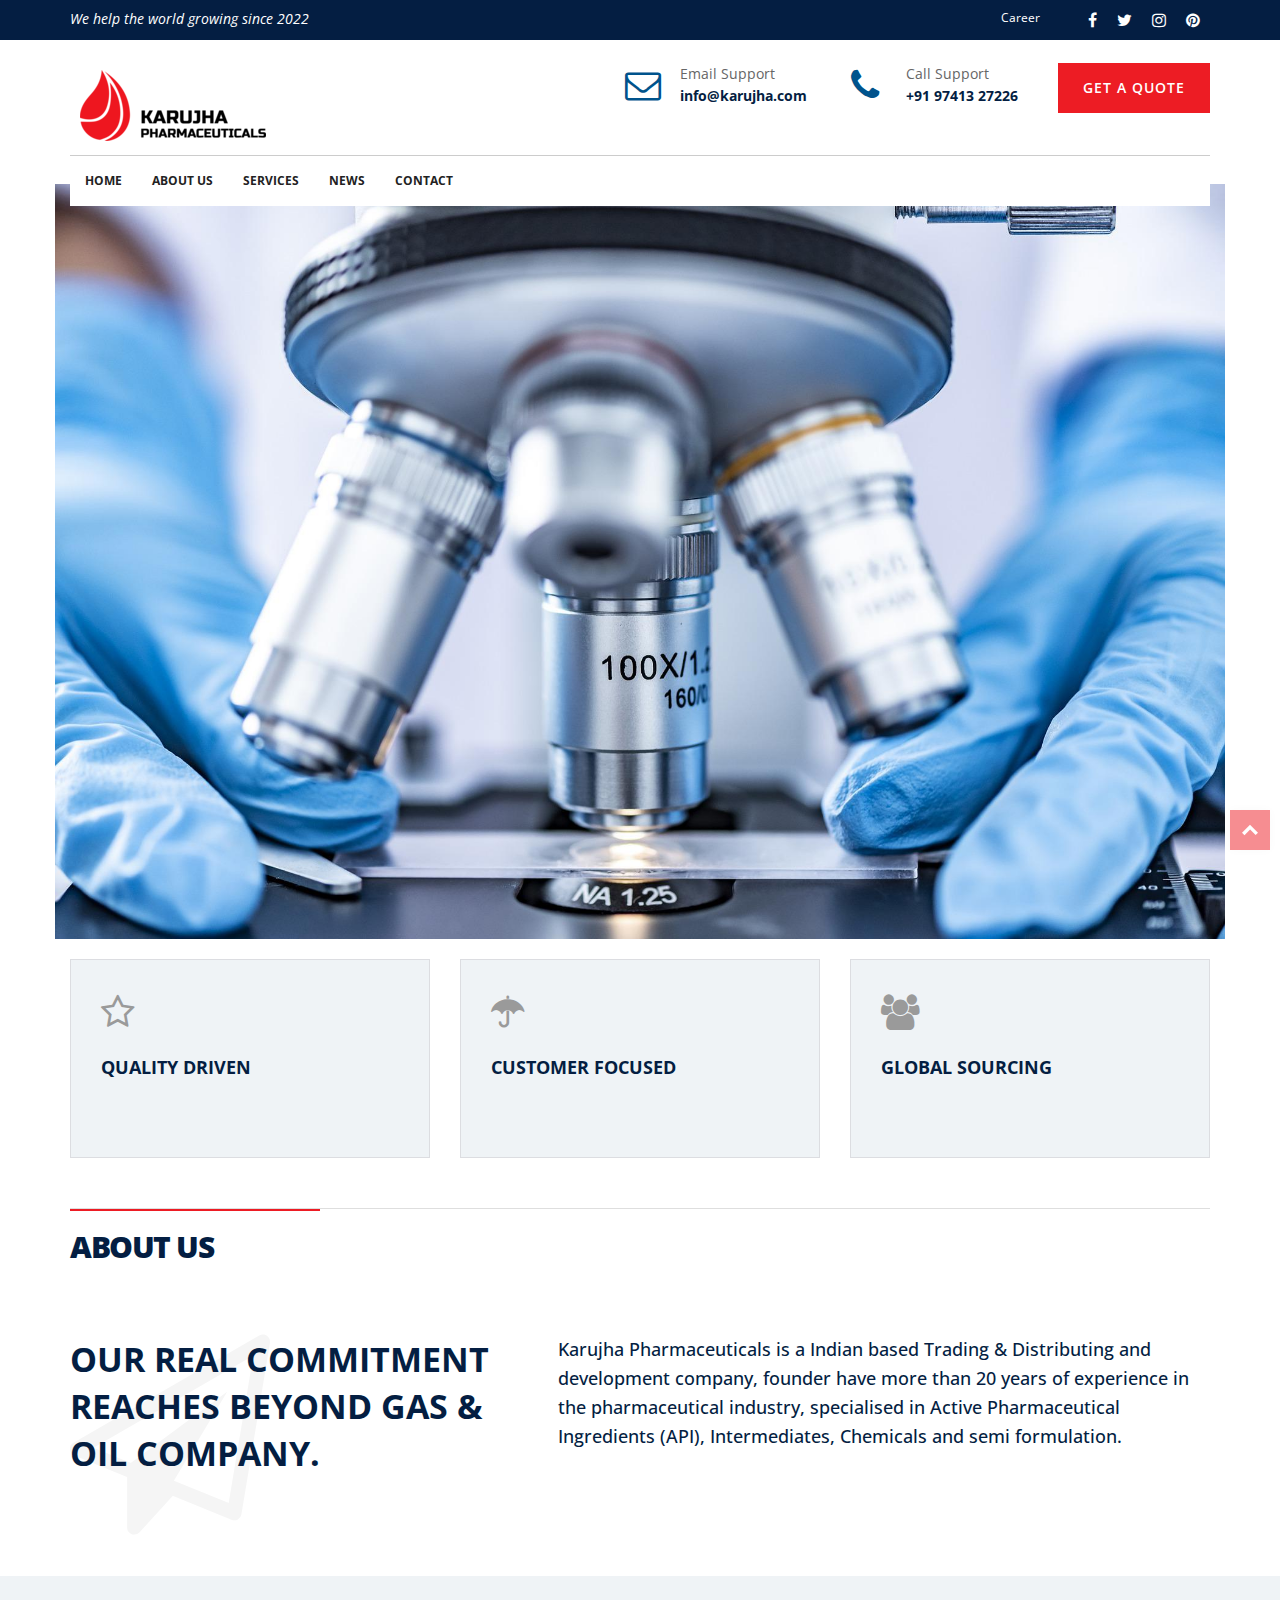
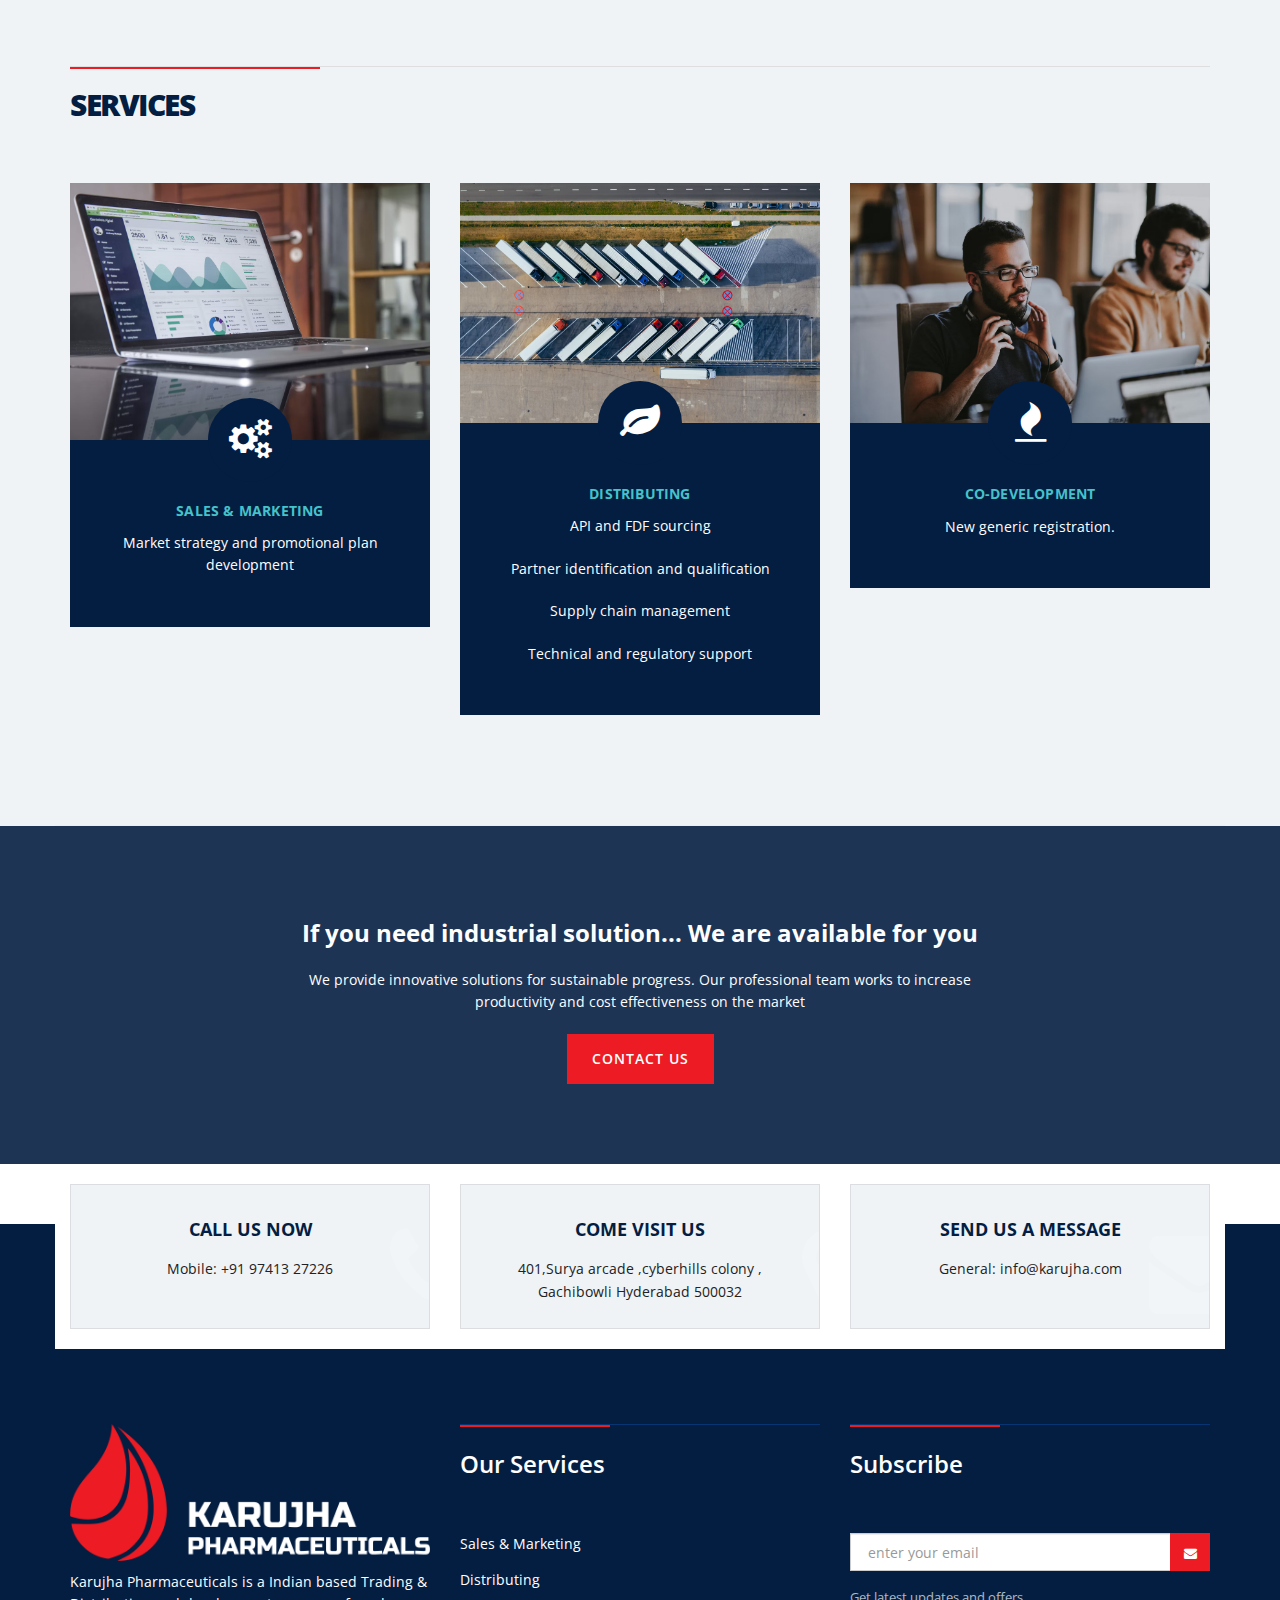
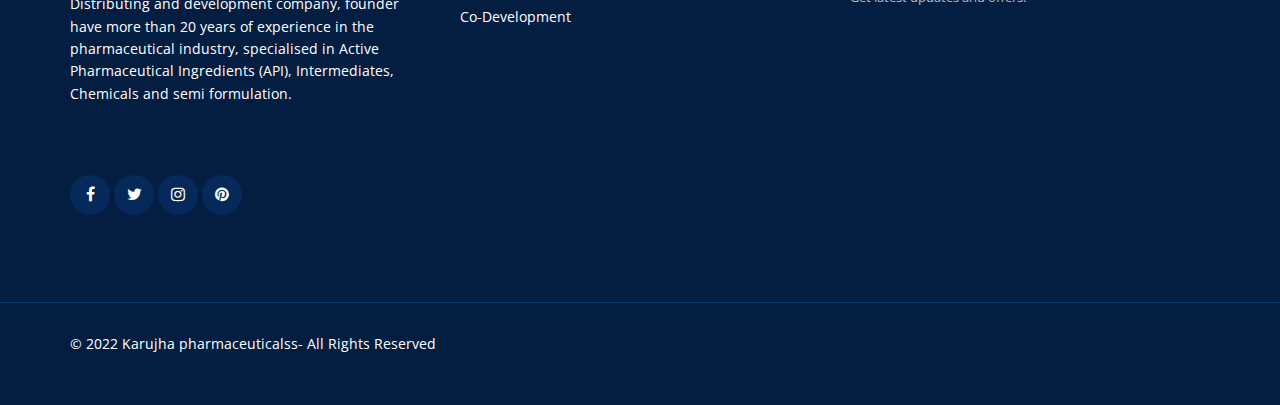
==== index.html @ 9b84ced4 "Update index.html" ====
<!DOCTYPE html>
<html lang="zxx">
  <head>
    <!-- Basic Page Needs
    ================================================== -->
    <meta charset="utf-8">
    <!--[if IE]><meta http-equiv="x-ua-compatible" content="IE=9" /><![endif]-->
    <meta name="viewport" content="width=device-width, initial-scale=1">
    <title>Karujha pharmaceuticals</title>
    <meta name="description" content="Karujha pharmaceuticals. ">
    <meta name="keywords" content="">
    <meta name="author" content=""> 
	
	<!-- ==============================================
	Favicons
	=============================================== -->
	<link rel="shortcut icon" href="images/favicon.ico">
	<link rel="apple-touch-icon" href="images/apple-touch-icon.png">
	<link rel="apple-touch-icon" sizes="72x72" href="images/apple-touch-icon-72x72.png">
	<link rel="apple-touch-icon" sizes="114x114" href="images/apple-touch-icon-114x114.png">
	
	<!-- ==============================================
	CSS VENDOR
	=============================================== -->
	<link rel="stylesheet" type="text/css" href="css/vendor/bootstrap.min.css" />
	<link rel="stylesheet" type="text/css" href="css/vendor/font-awesome.min.css">
	<link rel="stylesheet" type="text/css" href="css/vendor/owl.carousel.min.css">
	<link rel="stylesheet" type="text/css" href="css/vendor/owl.theme.default.min.css">
	<link rel="stylesheet" type="text/css" href="css/vendor/magnific-popup.css">
	
	<!-- ==============================================
	Custom Stylesheet
	=============================================== -->
	<link rel="stylesheet" type="text/css" href="css/style.css" />
	
    <script type="text/javascript" src="js/vendor/modernizr.min.js"></script>



</head>

<body>

	<!-- Load page -->
	<div class="animationload">
		<div class="loader"></div>
	</div>
	
	<!-- BACK TO TOP SECTION -->
	<a href="#0" class="cd-top cd-is-visible cd-fade-out">Top</a>
	
    <div class="header">
    	<!-- TOPBAR -->
		<div class="topbar">
			<div class="container">
				<div class="row">
					<div class="col-sm-5 col-md-6">
						<div class="topbar-left">
							<div class="welcome-text">
							We help the world growing since 2022
							</div>
						</div>
					</div>
					<div class="col-sm-7 col-md-6">
						<div class="topbar-right">
							<ul class="topbar-menu">
								<li><a href="career.html" title="Career">Career</a></li>						
							</ul>
							<ul class="topbar-sosmed">
							<li>
								<a href="#"><i class="fa fa-facebook"></i></a>
							</li>
							<li>
								<a href="#"><i class="fa fa-twitter"></i></a>
							</li>
							<li>
								<a href="#"><i class="fa fa-instagram"></i></a>
							</li>
							<li>
								<a href="#"><i class="fa fa-pinterest"></i></a>
							</li>
							</ul>
						</div>
					</div>
				</div>
			</div>
		</div>

		<!-- TOPBAR LOGO SECTION -->
		<div class="topbar-logo">
			<div class="container">
				

				<div class="contact-info">
					<!-- INFO 1 -->
					<div class="box-icon-1">
						<div class="icon">
							<div class="fa fa-envelope-o"></div>
						</div>
						<div class="body-content">
							<div class="heading">Email Support</div>
							info@karujha.com
						</div>
					</div>
					<!-- INFO 2 -->
					<div class="box-icon-1">
						<div class="icon">
							<div class="fa fa-phone"></div>
						</div>
						<div class="body-content">
							<div class="heading">Call Support</div>
							+91 97413 27226
						</div>
					</div>
					<!-- INFO 3 -->
					<a href="contact.html" title="" class="btn btn-cta pull-right">GET A QUOTE</a>

				</div>
			</div>
		</div>

		<!-- NAVBAR SECTION -->
		<div class="navbar navbar-main">
		
			<div class="container container-nav">
				<div class="rowe">
						
					<div class="navbar-header">
						<button type="button" class="navbar-toggle" data-toggle="collapse" data-target=".navbar-collapse">
							<span class="icon-bar"></span>
							<span class="icon-bar"></span>
							<span class="icon-bar"></span>
						</button>
						
					</div>

					<a class="navbar-brand" href="index.html">
						<img src="images/logo.png" alt="" />
					</a>

					<nav class="navbar-collapse collapse">
						<ul class="nav navbar-nav navbar-left">
							
								<li><a href="index.html">HOME</a></li>
								<li><a href="about.html">ABOUT US</a></li>
                                <li><a href="services.html">SERVICES</a></li>
                                <li><a href="news.html">NEWS</a></li>
                                <li><a href="contact.html">CONTACT</a></li>
						</ul>

			
					</nav>
						
				</div>
			</div>
	    </div>

    </div>
 
	<!-- BANNER -->
	


<div class="container">

<div class="row">
  
  <img src="images/slide-4.jpg" style="width:100%">

</div>

</div>




	<!-- ABOUT FEATURE -->
	<div class="section feature overlap">
		<div class="container">

			<div class="row">
				
				<div class="col-sm-4 col-md-4">
					<!-- BOX 1 -->
					<div class="box-icon-2">
						<div class="icon">
							<div class="fa fa-star-o"></div>
						</div>
						<div class="body-content">
							<div class="heading">QUALITY DRIVEN</div>
							
						</div>
					</div>
				</div>
				<div class="col-sm-4 col-md-4">
					<!-- BOX 2 -->
					<div class="box-icon-2">
						<div class="icon">
							<div class="fa fa-umbrella"></div>
						</div>
						<div class="body-content">
							<div class="heading">CUSTOMER FOCUSED</div>
							
						</div>
					</div>
				</div>
				<div class="col-sm-4 col-md-4">
					<!-- BOX 3 -->
					<div class="box-icon-2">
						<div class="icon">
							<div class="fa fa-users"></div>
						</div>
						<div class="body-content">
							<div class="heading">GLOBAL SOURCING</div>
							
						</div>
					</div>
				</div>
				
			</div>

			<div class="row">
				<div class="col-sm-12 col-md-12">
					<h2 class="section-heading">
						ABOUT US
					</h2>
				</div>
			</div>

			<div class="row">
				<div class="col-sm-5 col-md-5">
					<div class="jumbo-heading">
						<h2>OUR REAL COMMITMENT REACHES BEYOND GAS &amp; OIL COMPANY.</h2>
						<span class="fa fa-paper-plane-o"></span>
					</div>
				</div>
				<div class="col-sm-7 col-md-7">
					<p class="lead">Karujha Pharmaceuticals is a Indian based Trading & Distributing and development company, founder have more than 20 years of experience in the pharmaceutical industry, specialised in Active Pharmaceutical Ingredients (API), Intermediates, Chemicals and semi formulation.</p> 
					 
				</div>

			</div>

		</div>
	</div>
	 
	<!-- SERVICES -->
	<div class="section service section-border bglight">
		<div class="container">
			<div class="row">
				<div class="col-sm-12 col-md-12">
					<h2 class="section-heading">
						SERVICES
					</h2>
				</div>
			</div>

			<div class="row">

				<div class="col-sm-6 col-md-4">
					<!-- BOX 1 -->
					<div class="feature-box-8">
		              <div class="media">
		                <img src="images/s1.jpg" alt="rud" class="img-responsive">
		              </div>
		              <div class="body">
		                <div class="icon-holder">
		                  <span class="fa fa-gears"></span>
		                </div>
		                <a href="javascript:void(0)" class="title">Sales & Marketing </a>
		                <p> Market strategy and promotional plan development </p>
		                
		              </div>
		            </div>
				</div>
				<div class="col-sm-6 col-md-4">
					<!-- BOX 2 -->
					<div class="feature-box-8">
		              <div class="media">
		                <img src="images/s2.jpg" alt="rud" class="img-responsive">
		              </div>
		              <div class="body">
		                <div class="icon-holder">
		                  <span class="fa fa-leaf"></span>
		                </div>
		                <a href="javascript:void(0)" class="title">Distributing</a>
		                <p> API and FDF sourcing </p>
		                <p> Partner identification and qualification </p>
		                <p> Supply chain management </p>
		                <p> Technical and regulatory support </p>
		              </div>
		            </div>
				</div>
				<div class="col-sm-6 col-md-4">
					<!-- BOX 3 -->
					<div class="feature-box-8">
		              <div class="media">
		                <img src="images/s4.jpg" alt="rud" class="img-responsive">
		              </div>
		              <div class="body">
		                <div class="icon-holder">
		                  <span class="fa fa-fire"></span>
		                </div>
		                <a href="javascript:void(0)" class="title">CO-DEVELOPMENT</a>
		                <p>New generic registration.</p>	                
		              </div>
		            </div>
				</div>
						
				
			</div>
		</div>
	</div>
	 

	
	<!-- CTA -->
	<div class="section cta">
		<div class="container">
			
			<div class="row">
				<div class="col-sm-12 col-md-12">
					<div class="cta-info">
						<h3>If you need industrial solution... We are available for you</h3>
						<p>We provide innovative solutions for sustainable progress. Our professional team works to increase productivity and cost effectiveness on the market</p>
						<a href="contact.html" title="" class="btn btn-cta">CONTACT US</a>
					</div>
				</div>
			</div>
		</div>
	</div>



	<!-- INFO BOX -->
	<div class="section info overlap-bottom">
		<div class="container">
			<div class="row">
				
				<div class="col-sm-4 col-md-4">
					<!-- BOX 1 -->
					<div class="box-icon-4">
						<div class="icon"><i class="fa fa-phone"></i></div>
						<div class="body-content">
							<div class="heading">CALL US NOW</div>
							 
							Mobile: +91 97413 27226
						</div>
					</div>
				</div>
				<div class="col-sm-4 col-md-4">
					<!-- BOX 2 -->
					<div class="box-icon-4">
						<div class="icon"><i class="fa fa-map-marker"></i></div>
						<div class="body-content">
							<div class="heading">COME VISIT US</div>
							401,Surya arcade ,cyberhills colony , Gachibowli Hyderabad 500032
						</div>
					</div>
				</div>
				<div class="col-sm-4 col-md-4">
					<!-- BOX 3 -->
					<div class="box-icon-4">
						<div class="icon"><i class="fa fa-envelope"></i></div>
						<div class="body-content">
							<div class="heading">SEND US A MESSAGE</div>
							General: info@karujha.com<br>
							
						</div>
					</div>
				</div>
				
			</div>

		</div>
	</div>
	 
	<!-- FOOTER SECTION -->
	<div class="footer">
		
		<div class="container">
			
			<div class="row">
				<div class="col-sm-4 col-md-4">
					<div class="footer-item">
						<img src="images/karujha_pharmaceuticals_White.png" alt="logo bottom" class="logo-bottom">
						<p>Karujha Pharmaceuticals is a Indian based Trading & Distributing and development company, founder have more than 20 years of experience in the pharmaceutical industry, specialised in Active Pharmaceutical Ingredients (API), Intermediates, Chemicals and semi formulation.
                         </p>
						<div class="footer-sosmed">
							<a href="#" title="">
								<div class="item">
									<i class="fa fa-facebook"></i>
								</div>
							</a>
							<a href="#" title="">
								<div class="item">
									<i class="fa fa-twitter"></i>
								</div>
							</a>
							<a href="#" title="">
								<div class="item">
									<i class="fa fa-instagram"></i>
								</div>
							</a>
							<a href="#" title="">
								<div class="item">
									<i class="fa fa-pinterest"></i>
								</div>
							</a> 
						</div>
					</div>
				</div>
				
				<div class="col-sm-4 col-md-4">
					<div class="footer-item">
						<div class="footer-title">
							Our Services
						</div>
						<ul class="list">
							<li>Sales & Marketing</li>
							<li>Distributing</li>
							<li>Co-Development</li>
						</ul>
					</div>
				</div>
				<div class="col-sm-4 col-md-4">
					<div class="footer-item">
						<div class="footer-title">
							Subscribe
						</div>
				
						<form action="#" class="footer-subscribe">
			              <input type="email" name="EMAIL" class="form-control" placeholder="enter your email">
			              <input id="p_submit" type="submit" value="send">
			              <label for="p_submit"><i class="fa fa-envelope"></i></label>
			              <p>Get latest updates and offers.</p>
			            </form>
					</div>
				</div>
			</div>
		</div>
		
		<div class="fcopy">
			<div class="container">
				<div class="row">
					<div class="col-sm-12 col-md-12">
						<p class="ftex">&copy; 2022 Karujha pharmaceuticalss- All Rights Reserved</p> 
					</div>
				</div>
			</div>
		</div>
		
	</div>
	
	<!-- JS VENDOR -->
	<script type="text/javascript" src="js/vendor/jquery.min.js"></script>
	<script type="text/javascript" src="js/vendor/bootstrap.min.js"></script>
	<script type="text/javascript" src="js/vendor/jquery.superslides.js"></script>
	<script type="text/javascript" src="js/vendor/owl.carousel.js"></script>
	<script type="text/javascript" src="js/vendor/bootstrap-hover-dropdown.min.js"></script>
	<script type="text/javascript" src="js/vendor/jquery.magnific-popup.min.js"></script>
	<script type="text/javascript" src="js/vendor/easings.js"></script>
	<script type="text/javascript" src="js/vendor/isotope.pkgd.min.js"></script>

	<!-- sendmail -->
	<script type="text/javascript" src="js/vendor/validator.min.js"></script>
	<script type="text/javascript" src="js/vendor/form-scripts.js"></script>
	
	<script type='text/javascript' src='https://maps.google.com/maps/api/js?sensor=false&#038;ver=4.1.5'></script>

	<script type="text/javascript" src="js/script.js"></script>


<script>
let slideIndex = 1;
showSlides(slideIndex);

function plusSlides(n) {
  showSlides(slideIndex += n);
}

function currentSlide(n) {
  showSlides(slideIndex = n);
}

function showSlides(n) {
  let i;
  let slides = document.getElementsByClassName("mySlides");
  let dots = document.getElementsByClassName("dot");
  if (n > slides.length) {slideIndex = 1}    
  if (n < 1) {slideIndex = slides.length}
  for (i = 0; i < slides.length; i++) {
    slides[i].style.display = "none";  
  }
  for (i = 0; i < dots.length; i++) {
    dots[i].className = dots[i].className.replace(" active", "");
  }
  slides[slideIndex-1].style.display = "block";  
  dots[slideIndex-1].className += " active";
}
</script>

		
</body>
</html>
---- css/style.css ----
/*
Template Name: Karujha pharmaceuticals
Template URI: /demo/petro
Author: Rudhi Sasmito
Author URI: https://www.behance.net/rudhisasmito
Version: 1.0
*/
/**
 * Table of Contents:
 *
 * 1. - NORMALIZE CSS
 * 2. - GLOBAL STYLES
 *      2.1 - General Styles
 *      2.2 - Text Color
 *      2.3 - Anchor
 *      2.4 - Heading and Paragraph
 * 
 * 3. - COMPONENTS
 *      3.1 - Preloader  
 *      3.2 - Buttons  
 *      3.3 - Box Icon 1
 *      3.4 - Box Icon 2
 *      3.5 - Box Image 1
 *      3.6 - Box Image 2
 *      3.7 - Box Image 3
 *      3.8 - BOX TESTIMONY
 *      3.9 - Box Team 2
 *      3.10 - Box Statistic
 *      3.11 - Box History
 *      3.12 - Box Partners
 *      3.13 - Panel Accordion
 *      3.14 - Faq
 *      3.15 - Pricing Table
 *      3.16 - Career Tabs
 *      3.17 - Box News
 * 4. - LOGO & NAVIGATION
 *      4.1 - Topbar 
 *      4.2 - Navbar 
 * 5. - HOME
 *      5.1 - Banner
 *      5.2 - Text Typing
 * 6. - SECTION
 *      6.1 Section - About
 *      6.2 Section - Services
 *      6.3 Section - Projects
 *      6.4 Section - News
 *      6.5 Section - Contact
 *      6.6 Section - Features
 *      6.7 Section - CTA
 *      6.8 Section - Price
 *      6.9 Section - Blog
 *      6.10 Section - Timeline
 *      6.11 Section - Testimonial
 *      6.12 Section - Clients
 *      6.13 Section - Video BG
 *      6.14 Section - Contact and Map
 * 7. - FOOTER 
 * 8. - RESPONSIVE
 * -----------------------------------------------------------------------------
 */
@import url("https://fonts.googleapis.com/css?family=Open+Sans:400,400i, 600,700,800");
.bolder {
  font-weight: 600; }

.cfix, .topbar:after {
  content: '';
  display: block;
  width: 100%;
  clear: both; }

/**
 * 1. - NORMALIZE CSS
 * -----------------------------------------------------------------------------
 */
/* ==========================
NORMALIZE
============================= */
/**
 * Normalizing styles have been helped along thanks to the fine work of
 * Nicolas Gallagher and Jonathan Neal http://necolas.github.com/normalize.css/
 */
html {
  font-family: sans-serif;
  -webkit-text-size-adjust: 100%;
  -ms-text-size-adjust: 100%; }

body {
  margin: 0; }

article,
aside,
details,
figcaption,
figure,
footer,
header,
main,
menu,
nav,
section,
summary {
  display: block; }

audio,
canvas,
progress,
video {
  display: inline-block;
  vertical-align: baseline; }

audio:not([controls]) {
  display: none;
  height: 0; }

[hidden],
template {
  display: none; }

a {
  background-color: transparent; }

abbr[title] {
  border-bottom: 1px dotted; }

b,
strong {
  font-weight: 700; }

small {
  font-size: 80%; }

sub,
sup {
  font-size: 75%;
  line-height: 0;
  position: relative;
  vertical-align: baseline; }

sup {
  top: -0.5em; }

sub {
  bottom: -0.25em; }

img {
  border: 0; }

svg:not(:root) {
  overflow: hidden; }

figure {
  margin: 0; }

hr {
  -webkit-box-sizing: content-box;
  -moz-box-sizing: content-box;
  box-sizing: content-box; }

code,
kbd,
pre,
samp {
  font-size: 1em; }

button,
input,
optgroup,
select,
textarea {
  color: inherit;
  font: inherit;
  margin: 0; }

select {
  text-transform: none; }

button {
  overflow: visible; }

button,
input,
select,
textarea {
  max-width: 100%; }

button,
html input[type="button"],
input[type="reset"],
input[type="submit"] {
  -webkit-appearance: button;
  cursor: pointer; }

button[disabled],
html input[disabled] {
  cursor: default;
  opacity: .5; }

button::-moz-focus-inner,
input::-moz-focus-inner {
  border: 0;
  padding: 0; }

input[type="checkbox"],
input[type="radio"] {
  -webkit-box-sizing: border-box;
  -moz-box-sizing: border-box;
  box-sizing: border-box;
  margin-right: 0.4375em;
  padding: 0; }

input[type="date"]::-webkit-inner-spin-button,
input[type="date"]::-webkit-outer-spin-button,
input[type="time"]::-webkit-inner-spin-button,
input[type="time"]::-webkit-outer-spin-button,
input[type="datetime-local"]::-webkit-inner-spin-button,
input[type="datetime-local"]::-webkit-outer-spin-button,
input[type="week"]::-webkit-inner-spin-button,
input[type="week"]::-webkit-outer-spin-button,
input[type="month"]::-webkit-inner-spin-button,
input[type="month"]::-webkit-outer-spin-button,
input[type="number"]::-webkit-inner-spin-button,
input[type="number"]::-webkit-outer-spin-button {
  height: auto; }

input[type="search"] {
  -webkit-appearance: textfield; }

input[type="search"]::-webkit-search-cancel-button,
input[type="search"]::-webkit-search-decoration {
  -webkit-appearance: none; }

fieldset {
  border: 1px solid #d1d1d1;
  margin: 0 0 1.75em;
  min-width: inherit;
  padding: 0.875em; }

fieldset > :last-child {
  margin-bottom: 0; }

legend {
  border: 0;
  padding: 0; }

textarea {
  overflow: auto;
  vertical-align: top; }

optgroup {
  font-weight: bold; }

/**
 * 2. GLOBAL STYLES
 * -----------------------------------------------------------------------------
 */
/*1.1 GENERAL STYLES*/
body,
button,
input,
select,
textarea {
  color: #222222;
  font-family: "Open Sans", sans-serif;
  font-size: 14px;
  line-height: 1.6; }

h1,
h2,
.banner-page .title-page,
h3,
.jumbo-heading h2,
.jumbo-heading .banner-page .title-page,
.banner-page .jumbo-heading .title-page,
h4,
.lead,
h5,
.section-subheading,
h6 {
  clear: both;
  font-weight: 700;
  margin: 0;
  text-rendering: optimizeLegibility; }

p {
  margin: 0 0 1.75em; }

dfn,
cite,
em,
i {
  font-style: italic; }

blockquote {
  border: 0 solid #1a1a1a;
  border-left-width: 4px;
  color: #686868;
  font-size: 16px;
  font-style: italic;
  line-height: 1.6;
  margin: 0 0 1.4736842105em;
  overflow: hidden;
  padding: 0 0 0 1.263157895em; }

blockquote,
q {
  quotes: none; }

blockquote:before,
blockquote:after,
q:before,
q:after {
  content: ""; }

blockquote p {
  margin-bottom: 1.4736842105em; }

blockquote cite,
blockquote small {
  color: #1a1a1a;
  display: block;
  font-size: 16px;
  font-size: 1rem;
  line-height: 1.75; }

blockquote cite:before,
blockquote small:before {
  content: "\2014\00a0"; }

blockquote em,
blockquote i,
blockquote cite {
  font-style: normal; }

blockquote strong,
blockquote b {
  font-weight: 400; }

blockquote > :last-child {
  margin-bottom: 0; }

blockquote footer, blockquote small, blockquote .small {
  display: block;
  color: #041e42; }

address {
  font-style: italic;
  margin: 0 0 1.75em; }

code,
kbd,
tt,
var,
samp,
pre {
  font-family: Inconsolata, monospace; }

pre {
  border: 1px solid #d1d1d1;
  font-size: 16px;
  font-size: 1rem;
  line-height: 1.3125;
  margin: 0 0 1.75em;
  max-width: 100%;
  overflow: auto;
  padding: 1.75em;
  white-space: pre;
  white-space: pre-wrap;
  word-wrap: break-word; }

code {
  background-color: #d1d1d1;
  padding: 0.125em 0.25em; }

abbr,
acronym {
  border-bottom: 1px dotted #d1d1d1;
  cursor: help; }

mark,
ins {
  background: #007acc;
  color: #fff;
  padding: 0.125em 0.25em;
  text-decoration: none; }

big {
  font-size: 125%; }

html {
  -webkit-box-sizing: border-box;
  -moz-box-sizing: border-box;
  box-sizing: border-box; }

*,
*:before,
*:after {
  /* Inherit box-sizing to make it easier to change the property for components that leverage other behavior; see http://css-tricks.com/inheriting-box-sizing-probably-slightly-better-best-practice/ */
  -webkit-box-sizing: inherit;
  -moz-box-sizing: inherit;
  box-sizing: inherit; }

body {
  background: #ffffff;
  /* Fallback for when there is no custom background color defined. */ }

hr {
  background-color: #d1d1d1;
  border: 0;
  height: 1px;
  margin: 0 0 1.75em; }

ul,
ol {
  margin: 0 0 1.75em 1.25em;
  padding: 0; }

ul {
  list-style: disc; }

ol {
  list-style: decimal;
  margin-left: 1.5em; }

li > ul,
li > ol {
  margin-bottom: 0; }

dl {
  margin: 0 0 1.75em; }

dt {
  font-weight: 700; }

dd {
  margin: 0 0 1.75em; }

img {
  height: auto;
  /* Make sure images are scaled correctly. */
  max-width: 100%;
  /* Adhere to container width. */
  vertical-align: middle; }

del {
  opacity: 0.8; }

table,
th,
td {
  border: 1px solid #d1d1d1; }

table {
  border-collapse: separate;
  border-spacing: 0;
  border-width: 1px 0 0 1px;
  margin: 0 0 1.75em;
  table-layout: fixed;
  /* Prevents HTML tables from becoming too wide */
  width: 100%; }

caption,
th,
td {
  font-weight: normal;
  text-align: left; }

th {
  border-width: 0 1px 1px 0;
  font-weight: 700; }

td {
  border-width: 0 1px 1px 0; }

th,
td {
  padding: 0.4375em; }

/* Placeholder text color -- selectors need to be separate to work. */
::-webkit-input-placeholder {
  color: #686868;
  font-family: "Open Sans", sans-serif; }

:-moz-placeholder {
  color: #686868;
  font-family: "Open Sans", sans-serif; }

::-moz-placeholder {
  color: #686868;
  font-family: "Open Sans", sans-serif;
  opacity: 1;
  /* Since FF19 lowers the opacity of the placeholder by default */ }

:-ms-input-placeholder {
  color: #686868;
  font-family: "Open Sans", sans-serif; }

html, body {
  width: 100%;
  height: 100%; }

i, cite, em, var, address, dfn {
  font-style: italic; }

.animationload {
  position: fixed;
  top: 0;
  left: 0;
  right: 0;
  bottom: 0;
  z-index: 999999;
  background-color: #fff; }

.loader {
  position: absolute;
  top: 50%;
  left: 50%;
  margin: -100px 0 0 -100px;
  width: 200px;
  height: 200px;
  background-image: url("../images/apple-touch-icon.png");
  background-position: center;
  background-repeat: no-repeat; }

.pos-relative {
  position: relative; }

.navbar-brand {
  padding: 0; }

.section {
  position: relative; }
  .section > .container {
    padding-top: 80px;
    padding-bottom: 80px; }
  .section.overlap {
    /*transform: translateY(-125px);*/
    position: relative;
    z-index: 100;
    margin-top: -25px; }
    .section.overlap > .container {
      background-color: #fff;
      padding-top: 20px; }
  .section.overlap-bottom {
    position: relative;
    z-index: 100;
    margin-bottom: -125px; }
    .section.overlap-bottom > .container {
      background-color: #fff;
      padding-top: 20px;
      padding-bottom: 0; }
  .section.section-border > .container {
    border-bottom: 1px solid #eee; }
  .section.banner {
    padding: 0 0; }
  .section.testimony > .container, .section.page404 > .container {
    padding-top: 50px;
    padding-bottom: 0; }
  .section.cta > .container {
    padding-top: 0;
    padding-bottom: 0; }
  .section.stat-client > .container {
    padding-top: 20px;
    padding-bottom: 20px; }

.bglight {
  background-color: #eff3f6; }

.section-heading {
  font-size: 30px;
  line-height: 1.2em;
  letter-spacing: -.05em;
  font-weight: 800;
  color: #041e42;
  margin-bottom: 20px;
  border-top: 1px solid #dedede;
  padding-top: 20px;
  padding-bottom: 40px;
  position: relative; }
  .section-heading:before {
    content: '';
    border-top: 2px solid #ed1c24;
    position: absolute;
    top: 0;
    left: 0;
    width: 250px; }
  .section-heading.white {
    color: #fff;
    border-color: #627186; }

.section-subheading {
  color: #999999; }

.section-heading-2 {
  font-size: 24px;
  font-weight: 600;
  color: #041e42; }

.section-heading-3 {
  font-size: 1.714em;
  line-height: normal; }

.no-gutter {
  margin-right: 0;
  margin-left: 0; }

.no-gutter > [class^="col-"],
.no-gutter > [class*=" col-"],
.no-gutter[class*='col-'],
.no-gutter[class*=" col-"] {
  padding-right: 0;
  padding-left: 0; }

/* 1.2. TEXT COLOR */
/* 1.3. ANCHOR */
a {
  color: #666666;
  text-decoration: none; }
  a:hover {
    color: #041e42;
    text-decoration: none; }

/* 1.4. HEADING & PARAGRAPH */
p {
  margin: 0 0 20px 0; }

h1,
h2,
.banner-page .title-page,
h3,
.jumbo-heading h2,
.jumbo-heading .banner-page .title-page,
.banner-page .jumbo-heading .title-page,
h4,
.lead,
h5,
.section-subheading {
  font-family: "Open Sans", sans-serif;
  font-weight: 700;
  margin-top: 10px;
  margin-bottom: 20px; }

h1 {
  font-size: 3.571em;
  line-height: normal; }

h2, .banner-page .title-page {
  font-size: 2.857em;
  line-height: normal; }

h3, .jumbo-heading h2, .jumbo-heading .banner-page .title-page, .banner-page .jumbo-heading .title-page {
  font-size: 1.714em;
  line-height: normal; }

h4, .lead {
  font-size: 1.286em;
  line-height: normal; }

h5, .section-subheading {
  font-size: 14px;
  line-height: 22px; }

h6 {
  font-size: 13px; }

strong, b {
  font-weight: 700; }

.lead {
  font-family: "Open Sans", sans-serif;
  font-weight: 500;
  color: #041e42;
  line-height: 1.6; }

ol, ul {
  list-style: initial;
  margin-left: 24px; }
  ol li, ul li {
    margin: 8px 0; }

.title-heading {
  color: #041e42;
  font-size: 36px;
  line-height: 50px; }

blockquote {
  padding: 15px 20px;
  background-color: #f6f6f6;
  margin: 0 0 20px;
  border-left: 5px solid #46c2ca;
  font-style: italic; }

.jumbo-heading {
  color: #041e42;
  font-size: 20px;
  position: relative; }
  .jumbo-heading h2, .jumbo-heading .banner-page .title-page, .banner-page .jumbo-heading .title-page {
    position: relative;
    z-index: 2; }
  .jumbo-heading .fa {
    font-size: 200px;
    position: absolute;
    top: 0;
    left: 0;
    color: #f5f5f5;
    z-index: 1; }

ul.checklist {
  margin: 0; }
  ul.checklist li {
    list-style: none;
    margin: 10px 0 25px 35px; }
    ul.checklist li:before {
      font-family: FontAwesome;
      content: "\f00c";
      font-size: 20px;
      color: #041e42;
      margin-left: -35px;
      margin-right: 15px; }

ul.bull {
  margin: 0 0 20px;
  list-style: none;
  padding: 0; }
  ul.bull li {
    position: relative;
    padding: 0 0 0 26px;
    margin: 0 0 14px;
    line-height: 18px; }
    ul.bull li:before {
      content: "\f105";
      font: normal normal normal 14px/1 FontAwesome;
      position: absolute;
      left: 0;
      top: 2px;
      display: inline-block;
      vertical-align: top;
      font-size: 14px;
      color: #46c2ca; }

ul.circle {
  margin: 0 0 20px;
  list-style: none;
  padding: 0; }
  ul.circle li {
    position: relative;
    padding: 4px 0 4px 20px;
    margin: 0 0 14px;
    line-height: 22px; }
    ul.circle li:before {
      content: "\f10c";
      font: normal normal normal 14px/1 FontAwesome;
      position: absolute;
      left: 0;
      top: 10px;
      display: inline-block;
      vertical-align: top;
      font-size: 7px;
      color: #46c2ca; }

.bgsection {
  background: url(../images/1920x960.jpg) bottom center no-repeat;
  background-attachment: fixed;
  background-size: cover; }
  .bgsection:before {
    content: '';
    position: absolute;
    top: 0;
    right: 0;
    bottom: 0;
    left: 0;
    background-color: #041e42;
    opacity: .9; }

.grid-services {
  margin-top: 30px;
  margin-bottom: 30px; }

.grid-item {
  margin-top: 30px;
  margin-bottom: 30px; }

.margin-bottom-10 {
  margin-bottom: 10px; }

.margin-bottom-30 {
  margin-bottom: 30px; }

.margin-bottom-50 {
  margin-bottom: 50px; }

.margin-bottom-70 {
  margin-bottom: 70px; }

.margin-bottom-90 {
  margin-bottom: 90px; }

.margin-bottom-100 {
  margin-bottom: 100px; }

.banner-page {
  height: 350px;
  display: block;
  background-color: #000;
  -webkit-background-size: cover;
  -moz-background-size: cover;
  -o-background-size: cover;
  background-size: cover; }
  .banner-page .title-page {
    text-align: left;
    color: #ffffff;
    margin-bottom: 0; }
  .banner-page .breadcrumb {
    padding: 0;
    margin: 0;
    text-align: left;
    background-color: transparent;
    font-size: 18px;
    font-weight: 600; }
    .banner-page .breadcrumb > .active,
    .banner-page .breadcrumb > li + li:before,
    .banner-page .breadcrumb a {
      color: #ffffff; }
      .banner-page .breadcrumb > .active:hover,
      .banner-page .breadcrumb > li + li:before:hover,
      .banner-page .breadcrumb a:hover {
        color: #46c2ca; }

/* 2.5. CATEGORY MENU */
.widget {
  margin-bottom: 50px;
  clear: both; }

.widget-title {
  font-size: 24px;
  font-weight: 700;
  color: #041e42;
  margin-bottom: 30px; }

.category-nav {
  margin-left: 0;
  margin-bottom: 30px;
  padding: 0; }

.category-nav {
  margin-left: 0;
  margin-bottom: 30px;
  padding: 0; }
  .category-nav li {
    list-style: none;
    margin: 0;
    font-weight: 700; }
    .category-nav li a {
      color: #666666;
      display: block;
      padding: 15px 20px;
      margin-bottom: 5px;
      background-color: #eff3f6;
      border-left: 5px solid transparent; }
      .category-nav li a:hover {
        border-color: #ed1c24; }
    .category-nav li.active a {
      border-color: #ed1c24; }

.info-detail dl {
  font-size: 16px; }
.info-detail dt {
  font-weight: 700; }
.info-detail dd {
  margin-bottom: 20px; }

.widget.tags a {
  display: inline-block;
  vertical-align: top;
  padding: 5px 8px 6px;
  font-size: 13px !important;
  color: rgba(34, 34, 34, 0.8);
  border: 1px solid #ccc;
  margin: 0 6px 7px 0;
  text-decoration: none !important;
  text-transform: lowercase;
  -webkit-transition: all .3s ease;
  transition: all .3s ease; }
  .widget.tags a:hover {
    background-color: #ed1c24;
    color: #ffffff;
    border-color: #ed1c24; }

.owl-theme .owl-dots .owl-dot.active span, .owl-theme .owl-dots .owl-dot:hover span {
  background: #041e42; }

/* ==========================
Back To Top Section
============================= */
.cd-top {
  display: inline-block;
  height: 40px;
  width: 40px;
  position: fixed;
  bottom: 50px;
  right: 10px;
  z-index: 999;
  box-shadow: 0 0 10px rgba(0, 0, 0, 0.05);
  overflow: hidden;
  text-indent: 100%;
  white-space: nowrap;
  background: #ed1c24 url("../images/cd-top-arrow.svg") no-repeat center 50%;
  visibility: hidden;
  opacity: 0;
  -webkit-transition: opacity .3s 0s, visibility 0s .3s;
  -moz-transition: opacity .3s 0s, visibility 0s .3s;
  transition: opacity .3s 0s, visibility 0s .3s; }

.cd-top.cd-is-visible, .cd-top.cd-fade-out, .no-touch .cd-top:hover {
  -webkit-transition: opacity .3s 0s, visibility 0s 0s;
  -moz-transition: opacity .3s 0s, visibility 0s 0s;
  transition: opacity .3s 0s, visibility 0s 0s; }

.cd-top.cd-is-visible {
  visibility: visible;
  opacity: 1; }

.cd-top.cd-fade-out {
  opacity: .5; }

.cd-top:hover {
  opacity: 1; }

/**
 * 3. - COMPONENTS
 * -----------------------------------------------------------------------------
 */
/* 2.1. PRELOADER */
.animationload {
  position: fixed;
  top: 0;
  left: 0;
  right: 0;
  bottom: 0;
  z-index: 999999;
  background-color: #fff; }

.loader {
  position: absolute;
  top: 50%;
  left: 50%;
  margin: -100px 0 0 -100px;
  width: 200px;
  height: 200px;
  background-image: url("../images/apple-touch-icon.png");
  background-position: center;
  background-repeat: no-repeat; }

/* 2.2. BUTTONS */
:focus {
  outline: none; }

.btn, .btn-primary, .btn-secondary {
  font-family: "Open Sans", sans-serif;
  font-size: 14px;
  color: #ffffff;
  padding: 15px 35px;
  border: 0;
  font-weight: 600;
  -webkit-border-radius: 3;
  -moz-border-radius: 3;
  -ms-border-radius: 3;
  border-radius: 3; }

.btn-default {
  background-color: #ed1c24;
  color: #ffffff;
  padding: 15px 20px;
  border: 0;
  -webkit-border-radius: 0;
  -moz-border-radius: 0;
  -ms-border-radius: 0;
  border-radius: 0; }

.btn-default:hover {
  background-color: #041e42; }

.btn-cta {
  background-color: #ed1c24;
  color: #ffffff;
  padding: 15px 25px;
  border: 0;
  font-weight: 600;
  letter-spacing: 1px;
  -webkit-border-radius: 0;
  -moz-border-radius: 0;
  -ms-border-radius: 0;
  border-radius: 0; }
  .btn-cta:hover {
    background-color: #46c2ca;
    color: #ffffff; }

.navbar-main .btn-orange-cta:hover {
  background-color: #041e42;
  color: #ffffff; }

.btn-primary {
  background-color: #ed1c24; }
  .btn-primary:hover {
    background-color: #041e42;
    color: #ffffff; }

.btn-secondary {
  background-color: #041e42; }
  .btn-secondary:hover {
    background-color: #ed1c24;
    color: #ffffff; }

.btn-secondary.disabled {
  background-color: #041e42;
  border-color: #041e42; }

.pagination {
  clear: both;
  text-align: left;
  margin-top: 20px; }
  .pagination > li {
    -webkit-border-radius: 0px;
    -moz-border-radius: 0px;
    -ms-border-radius: 0px;
    border-radius: 0px; }
    .pagination > li > a {
      padding: 15px 20px;
      margin-right: 5px;
      margin-bottom: 5px;
      color: #666666;
      display: inline-block;
      border-color: transparent;
      background: #eee;
      border: 0; }
      .pagination > li > a:hover, .pagination > li > a.active {
        background: #041e42;
        color: #fff; }
    .pagination > li:first-child > a, .pagination > li:first-child > span {
      border-top-left-radius: 0;
      border-bottom-left-radius: 0; }
    .pagination > li:last-child > a, .pagination > li:last-child > span {
      border-top-right-radius: 0;
      border-bottom-right-radius: 0; }
  .pagination > .active > a {
    background: #041e42;
    color: #fff; }
  .pagination > .active > a, .pagination > .active > span, .pagination > .active > a:hover, .pagination > .active > span:hover, .pagination > .active > a:focus, .pagination > .active > span:focus {
    background: #041e42;
    color: #fff; }

.btn-sidebar {
  border-radius: 0;
  text-align: left;
  font-size: 16px;
  font-weight: 700; }
  .btn-sidebar .fa {
    margin-right: 10px;
    font-size: 1.4em;
    vertical-align: middle; }

/* 2.3. BOX ICON 1 */
.box-icon-1 {
  margin-bottom: 20px; }
  .box-icon-1 .icon {
    display: inline-block;
    color: #00538c;
    font-size: 36px;
    line-height: 43px;
    float: left; }
  .box-icon-1 .body-content {
    margin-left: 55px;
    color: #041e42;
    font-weight: 700; }
    .box-icon-1 .body-content .heading {
      color: #666666;
      font-weight: 400; }

/* 2.4. BOX ICON 2 */
.box-icon-2 {
  margin-bottom: 40px;
  padding: 30px 30px 60px 30px;
  background-color: #eff3f6;
  border: 1px solid #dcdde1;
  min-height: 100px; }
  .box-icon-2 .icon {
    display: inline-block;
    color: #9a9a9a;
    font-size: 36px;
    line-height: 43px;
    margin-bottom: 20px; }
  .box-icon-2 .body-content {
    color: #222222; }
    .box-icon-2 .body-content .heading {
      color: #041e42;
      font-size: 18px;
      margin-bottom: 15px;
      text-transform: uppercase;
      font-weight: 700; }
  .box-icon-2:hover {
    background-color: #46c2ca; }
    .box-icon-2:hover .icon, .box-icon-2:hover .body-content {
      color: #ffffff; }

/* 2.4. BOX ICON 3 */
.box-icon-3 {
  padding: 50px 30px 60px 30px;
  border: 1px solid #dcdde1;
  text-align: center;
  position: relative;
  background-color: #eff3f6;
  min-height: 300px; }
  .box-icon-3 .icon {
    display: inline-block;
    color: #041e42;
    font-size: 50px;
    line-height: 43px;
    margin-bottom: 40px; }
  .box-icon-3 .body-content {
    color: #222222; }
    .box-icon-3 .body-content .heading {
      color: #041e42;
      margin-bottom: 15px;
      text-transform: uppercase;
      font-weight: 700;
      letter-spacing: .2px; }
    .box-icon-3 .body-content .readmore {
      display: block;
      margin-top: 20px;
      font-weight: 700;
      -webkit-transform: translate3d(0px, 25px, 0px);
      transform: translate3d(0px, 25px, 0px);
      -webkit-transition: all 0.4s ease 0s !important;
      transition: all 0.4s ease 0s !important;
      opacity: 0;
      color: #041e42; }
  .box-icon-3:hover {
    background-color: #46c2ca;
    -webkit-box-shadow: 0 10px 18px #eee;
    -moz-box-shadow: 0 10px 18px #eee;
    box-shadow: 0 10px 18px #eee; }
    .box-icon-3:hover .icon {
      color: #ffffff; }
    .box-icon-3:hover .body-content {
      color: #ffffff; }
      .box-icon-3:hover .body-content .readmore {
        opacity: 1;
        -webkit-transform: translate3d(0px, 0px, 0px);
        transform: translate3d(0px, 0px, 0px); }
  .box-icon-3 .line-t {
    position: absolute;
    top: 0;
    left: 0;
    right: 0; }
    .box-icon-3 .line-t:before {
      content: '';
      width: 2px;
      height: 2px;
      display: block;
      position: absolute;
      top: -1px;
      left: -1px;
      background-color: #041e42; }
    .box-icon-3 .line-t:after {
      content: '';
      width: 2px;
      height: 2px;
      display: block;
      position: absolute;
      top: -1px;
      right: -1px;
      background-color: #041e42; }
  .box-icon-3 .line-b {
    position: absolute;
    bottom: 0;
    left: 0;
    right: 0; }
    .box-icon-3 .line-b:before {
      content: '';
      width: 2px;
      height: 2px;
      display: block;
      position: absolute;
      bottom: -1px;
      left: -1px;
      background-color: #041e42; }
    .box-icon-3 .line-b:after {
      content: '';
      width: 2px;
      height: 2px;
      display: block;
      position: absolute;
      bottom: -1px;
      right: -1px;
      background-color: #041e42; }

/* 2.5. BOX ICON 4 */
.box-icon-4 {
  margin-bottom: 20px;
  padding: 30px 30px 30px 30px;
  background-color: #eff3f6;
  border: 1px solid #dcdde1;
  text-align: center;
  height: 145px;
  position: relative;
  overflow: hidden; }
  .box-icon-4 .icon {
    display: inline-block;
    color: rgba(255, 255, 255, 0.2);
    font-size: 100px;
    position: absolute;
    right: -40px;
    bottom: -20px;
    -webkit-transition: all .3s ease;
    -moz-transition: all .3s ease;
    -ms-transition: all .3s ease;
    -o-transition: all .3s ease;
    transition: all .3s ease; }
  .box-icon-4 .body-content {
    color: #222222; }
    .box-icon-4 .body-content .heading {
      color: #041e42;
      font-size: 18px;
      margin-bottom: 15px;
      text-transform: uppercase;
      font-weight: 700; }
  .box-icon-4:hover {
    background-color: #46c2ca; }
    .box-icon-4:hover .icon {
      right: 0; }
    .box-icon-4:hover .body-content {
      color: #ffffff; }

/* 2.5. BOX IMAGE 1 */
.box-image-1 {
  position: relative;
  margin-bottom: 30px; }
  .box-image-1 .image {
    overflow: hidden;
    background-color: #000; }
    .box-image-1 .image img {
      opacity: .9;
      max-width: 100%;
      -webkit-transform: scale(1, 1);
      -ms-transform: scale(1, 1);
      transform: scale(1, 1);
      -webkit-transition-timing-function: ease-in;
      transition-timing-function: ease-in;
      -webkit-transition-duration: 250ms;
      transition-duration: 250ms;
      -webkit-transition: 0.1s all linear;
      transition: 0.1s all linear; }
  .box-image-1:hover .image img {
    opacity: .4;
    -webkit-transform: scale(1.1, 1.1);
    -ms-transform: scale(1.1, 1.1);
    transform: scale(1.1, 1.1);
    box-shadow: none;
    -webkit-transition-timing-function: ease-out;
    transition-timing-function: ease-out;
    -webkit-transition-duration: 250ms;
    transition-duration: 250ms; }
  .box-image-1 .description {
    position: absolute;
    left: 40px;
    bottom: 40px; }
  .box-image-1 .blok-title {
    color: #ffffff;
    font-size: 24px;
    font-weight: 400; }

/* 2.6. BOX IMAGE 2 */
.box-image-2 .image img {
  width: 100%; }
.box-image-2 .blok-title {
  color: #041e42;
  font-size: 24px;
  font-weight: 400;
  margin-top: 30px;
  margin-bottom: 20px; }

/* 2.7. BOX IMAGE 4 */
.box-image-4 {
  position: relative;
  margin-bottom: 30px; }
  .box-image-4 .media {
    overflow: hidden;
    background-color: #041e42;
    position: relative; }
    .box-image-4 .media img {
      opacity: 1;
      max-width: 100%;
      -webkit-transform: scale(1, 1);
      -ms-transform: scale(1, 1);
      transform: scale(1, 1);
      -webkit-transition-timing-function: ease-in;
      transition-timing-function: ease-in;
      -webkit-transition-duration: 250ms;
      transition-duration: 250ms;
      -webkit-transition: 0.1s all linear;
      transition: 0.1s all linear; }
  .box-image-4 .body {
    position: absolute;
    top: 50%;
    left: 50%;
    -webkit-transform: translate(-50%, -50%);
    -ms-transform: translate(-50%, -50%);
    transform: translate(-50%, -50%);
    height: -webkit-calc(100% - 20px);
    height: calc(100% - 20px);
    width: -webkit-calc(100% - 20px);
    width: calc(100% - 20px);
    background-color: rgba(4, 30, 66, 0.4);
    border: solid 10px #46c2ca;
    opacity: 0;
    -webkit-transition: opacity .2s ease-in-out;
    transition: opacity .2s ease-in-out; }
    .box-image-4 .body .content {
      position: absolute;
      width: 80%;
      top: 50%;
      left: 50%;
      -webkit-transform: translate(-50%, -50%);
      -ms-transform: translate(-50%, -50%);
      transform: translate(-50%, -50%);
      text-align: center; }
  .box-image-4 .title {
    color: #ffffff;
    font-size: 18px;
    margin-top: 20px;
    margin-bottom: 10px; }
  .box-image-4 .category {
    color: #ffffff; }
  .box-image-4:hover .media img {
    -webkit-transform: scale(1.1, 1.1);
    -ms-transform: scale(1.1, 1.1);
    transform: scale(1.1, 1.1);
    box-shadow: none;
    -webkit-transition-timing-function: ease-out;
    transition-timing-function: ease-out;
    -webkit-transition-duration: 250ms;
    transition-duration: 250ms; }
  .box-image-4:hover .body {
    opacity: 1; }
  .box-image-4:hover .title {
    -webkit-transform: translateY(0);
    -ms-transform: translateY(0);
    transform: translateY(0); }

/* 2.7. BOX IMAGE 3 */
.box-image-3 {
  position: relative;
  margin-bottom: 40px; }
  .box-image-3 .image {
    overflow: hidden;
    background-color: #041e42;
    position: relative; }
    .box-image-3 .image:before {
      content: '';
      position: absolute;
      background: url(../images/link.gif) center top no-repeat;
      top: 40%;
      left: 50%;
      -webkit-transform: translate(-50%, -50%);
      -ms-transform: translate(-50%, -50%);
      transform: translate(-50%, -50%);
      width: 50px;
      height: 50px;
      text-align: center;
      z-index: 9;
      color: #ffffff;
      font-size: 30px;
      filter: alpha(opacity=0);
      opacity: 0;
      -webkit-transition: all ease .25s;
      transition: all ease .25s; }
    .box-image-3 .image img {
      opacity: 1;
      max-width: 100%;
      -webkit-transform: scale(1, 1);
      -ms-transform: scale(1, 1);
      transform: scale(1, 1);
      -webkit-transition-timing-function: ease-in;
      transition-timing-function: ease-in;
      -webkit-transition-duration: 250ms;
      transition-duration: 250ms;
      -webkit-transition: 0.1s all linear;
      transition: 0.1s all linear; }
  .box-image-3:hover .image img {
    opacity: .2;
    -webkit-transform: scale(1.1, 1.1);
    -ms-transform: scale(1.1, 1.1);
    transform: scale(1.1, 1.1);
    -webkit-transition-timing-function: ease-out;
    transition-timing-function: ease-out;
    -webkit-transition-duration: 250ms;
    transition-duration: 250ms; }
  .box-image-3:hover .image:before {
    top: 50%;
    filter: alpha(opacity=1);
    opacity: 100; }
  .box-image-3 .blok-title {
    text-align: center;
    color: #666666;
    font-size: 18px;
    margin-top: 20px;
    margin-bottom: 20px; }
  .box-image-3:hover .blok-title {
    color: #041e42; }

/* 2.8. BOX IMAGE 4 */
.feature-box-8 {
  position: relative;
  background-color: #041e42;
  color: #ffffff;
  margin-bottom: 30px; }
  .feature-box-8 .media {
    width: 100%;
    margin-bottom: 30px; }
  .feature-box-8 .body {
    position: relative;
    text-align: center;
    padding: 30px 40px 30px; }
    .feature-box-8 .body .icon-holder {
      position: absolute;
      left: 50%;
      top: -30px;
      width: 84px;
      height: 84px;
      line-height: 100px;
      background-color: #041e42;
      color: #ffffff;
      -webkit-border-radius: 50%;
      -moz-border-radius: 50%;
      border-radius: 50%;
      -webkit-box-sizing: border-box;
      -moz-box-sizing: border-box;
      box-sizing: border-box;
      -webkit-transform: translate(-50%, -50%);
      -moz-transform: translate(-50%, -50%);
      transform: translate(-50%, -50%); }
    .feature-box-8 .body .fa {
      font-size: 40px; }
    .feature-box-8 .body .title {
      color: #46c2ca;
      margin-bottom: 10px;
      text-transform: uppercase;
      font-weight: 700;
      letter-spacing: .2px;
      display: inline-block; }
    .feature-box-8 .body .readmore {
      display: block;
      margin-top: 20px;
      font-weight: 700;
      -webkit-transform: translate3d(0px, 25px, 0px);
      transform: translate3d(0px, 25px, 0px);
      -webkit-transition: all 0.4s ease 0s !important;
      transition: all 0.4s ease 0s !important;
      opacity: 0;
      color: #041e42; }
  .feature-box-8:hover {
    background-color: #46c2ca;
    color: #000; }
    .feature-box-8:hover .icon-holder {
      background-color: #46c2ca; }
    .feature-box-8:hover .title {
      color: #041e42; }
    .feature-box-8:hover .readmore {
      opacity: 1;
      -webkit-transform: translate3d(0px, 0px, 0px);
      transform: translate3d(0px, 0px, 0px); }

/* 2.8. BOX TESTIMONY */
.box-testimony {
  position: relative;
  box-sizing: border-box; }
  .box-testimony:before {
    content: "\f10e";
    color: #ed1c24;
    font-family: FontAwesome;
    font-size: 60px;
    float: left;
    line-height: initial; }
  .box-testimony .quote-box {
    margin-left: 80px; }
    .box-testimony .quote-box blockquote {
      font-size: 18px;
      line-height: 32px;
      font-weight: 600;
      padding: 0;
      background-color: transparent;
      margin: 0;
      border-left: 0;
      font-style: italic; }
    .box-testimony .quote-box .quote-name {
      margin-top: 30px;
      font-size: 24px;
      line-height: 34px;
      font-weight: 700;
      color: #041e42; }
      .box-testimony .quote-box .quote-name span {
        font-size: 12px;
        font-style: italic;
        color: #222222;
        font-weight: normal;
        display: block; }

/* TESTIMONIALS 1 */
.testimonial-1 {
  position: relative; }
  .testimonial-1 .media {
    float: left;
    margin: 0 30px 0 0;
    max-width: 255px;
    display: block;
    position: relative;
    background-color: #041e42; }
    .testimonial-1 .media img {
      -webkit-transform: scale(1, 1);
      -ms-transform: scale(1, 1);
      transform: scale(1, 1);
      -webkit-transition: 0.4s all linear;
      transition: 0.4s all linear; }
  .testimonial-1:hover .media img {
    filter: alpha(opacity=30);
    opacity: .3;
    -webkit-transform: scale(1.05, 1.05);
    -ms-transform: scale(1.05, 1.05);
    transform: scale(1.05, 1.05);
    -webkit-transition-timing-function: ease-out;
    transition-timing-function: ease-out;
    -webkit-transition-duration: 250ms;
    transition-duration: 250ms; }
  .testimonial-1 .body {
    overflow: hidden;
    color: #222222; }
  .testimonial-1 .title {
    color: #041e42;
    font-weight: 700;
    font-size: 16px; }
  .testimonial-1 .position {
    color: #a2a2a2; }
  .testimonial-1 .company {
    color: #a2a2a2;
    margin-bottom: 20px; }

/* TESTIMONIALS 2 */
.testimonial-2 {
  position: relative;
  margin-bottom: 30px;
  margin-left: 0;
  margin-bottom: 100px;
  background-color: #041e42; }
  .testimonial-2 .body {
    border: none;
    margin-bottom: 0;
    padding: 30px;
    font-weight: 500;
    color: #fff;
    min-height: 140px; }
  .testimonial-2 .info {
    background-color: #fff;
    display: inline-block;
    padding: 20px 20px;
    margin-top: -40px;
    float: right;
    min-width: 290px;
    border-bottom: 2px solid #041e42;
    height: 90px;
    position: relative;
    z-index: 3; }
    .testimonial-2 .info .media {
      max-width: 60px;
      max-height: 60px;
      float: left; }
    .testimonial-2 .info .info-title {
      margin-left: 80px; }
    .testimonial-2 .info .title {
      color: #041e42;
      font-weight: 700;
      font-size: 16px; }
    .testimonial-2 .info .position {
      color: #a2a2a2; }
    .testimonial-2 .info .company {
      color: #a2a2a2;
      margin-bottom: 20px; }
  .testimonial-2:hover {
    background-color: #46c2ca; }
    .testimonial-2:hover .info {
      border-color: #46c2ca; }

/* TESTIMONIALS 3 */
.testimonial-3 .media {
  text-align: center;
  float: left; }
  .testimonial-3 .media img {
    width: 160px;
    margin-bottom: 25px;
    -webkit-border-radius: 100px;
    -moz-border-radius: 100px;
    -ms-border-radius: 100px;
    border-radius: 100px; }
.testimonial-3 .body {
  padding-left: 200px;
  font-size: 2.7rem;
  line-height: normal; }
.testimonial-3 .title {
  color: #000;
  font-weight: 700;
  font-size: 18px; }
.testimonial-3 .company {
  color: #777;
  margin-bottom: 20px; }
@media (max-width: 768px) {
  .testimonial-3 .media {
    float: none; }
    .testimonial-3 .media img {
      margin: 0 auto;
      margin-bottom: 25px; }
  .testimonial-3 .body {
    padding-left: 0;
    text-align: center; } }

/* 2.9. BOX TEAM 2 */
.box-team {
  border: 1px solid #eee;
  margin-bottom: 30px;
  background-color: #041e42;
  color: #fff; }
  .box-team:hover {
    background-color: #041e42; }
  .box-team:after {
    content: '';
    display: block;
    width: 100%;
    clear: both; }
  .box-team .box-image {
    float: left;
    width: 50%;
    position: relative; }
    .box-team .box-image img {
      display: block;
      width: 100%; }
    .box-team .box-image .sosmed {
      position: absolute;
      bottom: 0;
      left: 0;
      right: 0;
      background-color: rgba(255, 255, 255, 0.6);
      text-align: center;
      padding: 10px 0; }
      .box-team .box-image .sosmed .fa {
        font-size: 18px;
        color: #041e42;
        padding: 0 20px; }
        .box-team .box-image .sosmed .fa:hover {
          color: #46c2ca; }
  .box-team .body-content {
    float: left;
    width: 50%;
    padding: 30px 30px;
    position: relative; }
    .box-team .body-content .people {
      font-size: 24px;
      font-weight: 700;
      margin-bottom: 0; }
    .box-team .body-content .position {
      color: #46c2ca;
      font-size: 12px;
      font-style: italic; }
    .box-team .body-content .excert {
      margin-top: 20px;
      margin-bottom: 35px; }
    .box-team .body-content .phone {
      font-size: 18px; }
      .box-team .body-content .phone .fa {
        font-size: 30px;
        color: #ed1c24;
        margin-right: 10px;
        vertical-align: middle; }
  .box-team:hover {
    background-color: #46c2ca;
    color: #000; }
    .box-team:hover .position {
      color: #041e42; }

/* 2.10. BOX STATISTIC */
.box-statistic {
  text-align: center;
  margin-top: 40px; }
  .box-statistic .icon {
    font-size: 36px;
    color: #ed1c24;
    margin-bottom: 30px; }
  .box-statistic .heading {
    font-size: 36px;
    color: #041e42;
    font-weight: 700;
    margin-bottom: 20px; }
  .box-statistic .subheading {
    font-size: 14px;
    font-weight: 600;
    color: #46c2ca; }

.counter-1 .counter-number {
  display: table-cell;
  vertical-align: middle;
  padding: 20px 0;
  width: 70px;
  padding-right: 14px;
  letter-spacing: -.5px;
  font-weight: 700;
  font-size: 48px;
  color: #46c2ca; }
.counter-1 .counter-title {
  display: table-cell;
  vertical-align: middle;
  padding: 20px 0;
  text-align: left;
  line-height: 18px;
  margin-bottom: 0;
  color: #ffffff; }

/* 2.11. BOX HISTORY */
.box-history .item {
  padding-bottom: 40px; }
  .box-history .item:before {
    content: '';
    position: absolute;
    left: 92px;
    top: 0;
    bottom: 0;
    width: 1px;
    background-color: #eee;
    z-index: -1; }
  .box-history .item .year {
    float: left;
    font-size: 18px;
    font-weight: 700; }
  .box-history .item .year-info {
    position: relative;
    margin-left: 100px; }
    .box-history .item .year-info:before {
      content: '';
      position: absolute;
      left: -30px;
      width: 15px;
      height: 15px;
      background-color: #ed1c24;
      -webkit-border-radius: 30px;
      -moz-border-radius: 30px;
      -ms-border-radius: 30px;
      border-radius: 30px; }
    .box-history .item .year-info .heading {
      font-size: 24px;
      color: #041e42;
      margin-bottom: 20px; }
  .box-history .item:after {
    content: '';
    clear: both;
    display: block; }

.history-2 .timeline__item .media {
  display: table-cell;
  width: 30%; }
  .history-2 .timeline__item .media img {
    margin-bottom: 80px; }
.history-2 .timeline__item .year {
  font-size: 6rem;
  font-weight: 700;
  color: #002e5b;
  letter-spacing: -.04em;
  margin-top: -15px;
  line-height: normal; }
.history-2 .timeline__item .aksen {
  position: relative;
  display: table-cell;
  width: 80px; }
  .history-2 .timeline__item .aksen:before {
    content: '';
    position: absolute;
    left: 50%;
    top: 20px;
    bottom: -5px;
    width: 1px;
    background: #e6e6e6;
    border-radius: 100%;
    -webkit-transform: translateX(-50%);
    transform: translateX(-50%); }
  .history-2 .timeline__item .aksen:after {
    content: '';
    position: absolute;
    left: 50%;
    top: 8px;
    width: 9px;
    height: 9px;
    background: #fde428;
    border-radius: 100%;
    -webkit-transform: translateX(-50%);
    transform: translateX(-50%); }
.history-2 .timeline__item:last-child .aksen:before {
  display: none; }
.history-2 .timeline__item .text {
  display: table-cell;
  padding: 0 0 50px;
  vertical-align: top; }
  .history-2 .timeline__item .text .title {
    font-size: 20px;
    margin: 0 0 16px;
    padding: 0;
    font-weight: 700; }
@media (max-width: 767px) {
  .history-2 .timeline__item .media {
    display: block;
    width: 100%; }
    .history-2 .timeline__item .media img {
      margin-bottom: 20px; }
  .history-2 .timeline__item .aksen {
    display: none; } }

/* 2.12. BOX PARTNERS */
.box-partner {
  margin-top: 30px;
  margin-bottom: 30px; }
  .box-partner .item {
    padding-top: 30px;
    padding-bottom: 30px;
    border-bottom: 1px solid #eee; }
    .box-partner .item .box-image {
      float: left;
      width: 20%;
      font-size: 18px; }
      .box-partner .item .box-image img {
        width: 100%;
        border: 1px solid #eee;
        padding: 20px; }
    .box-partner .item .box-info {
      float: left;
      width: 70%;
      position: relative;
      margin-left: 40px; }
      .box-partner .item .box-info .heading {
        font-size: 24px;
        color: #041e42;
        font-weight: 700;
        margin-bottom: 20px; }
    .box-partner .item:after {
      content: '';
      clear: both;
      display: block; }
  .box-partner .item:last-child {
    border-bottom: 0; }

/* 2.13. PANEL ACCORDION */
.panel-faq.panel-group .panel {
  border-radius: 0px; }
.panel-faq .panel-default {
  border-color: transparent; }
  .panel-faq .panel-default > .panel-heading {
    color: #ffffff;
    background-color: #041e42;
    border-color: #ddd;
    border: 0;
    border-top-left-radius: 0;
    border-top-right-radius: 0;
    padding: 13px 20px;
    position: relative; }
    .panel-faq .panel-default > .panel-heading:before {
      padding: 0 0px 0 20px;
      content: "\002B";
      font-family: Arial;
      font-size: 24px;
      position: absolute;
      top: 10px;
      right: 20px; }
    .panel-faq .panel-default > .panel-heading + .panel-collapse > .panel-body {
      border-top-color: transparent; }
  .panel-faq .panel-default.active > .panel-heading {
    background-color: #eff3f6;
    color: #041e42; }
    .panel-faq .panel-default.active > .panel-heading:before {
      color: #041e42;
      content: "\002D"; }
  .panel-faq .panel-default:hover > .panel-heading {
    color: #46c2ca; }
  .panel-faq .panel-default:hover > .panel-heading.active {
    color: #041e42; }
.panel-faq .panel-title {
  font-size: 16px;
  display: block; }
  .panel-faq .panel-title > a,
  .panel-faq .panel-title > a:active,
  .panel-faq .panel-title > a:focus {
    color: inherit;
    text-decoration: none;
    display: block; }
.panel-faq .panel-body {
  padding: 15px 20px;
  background-color: #eff3f6;
  margin-top: 0; }
  .panel-faq .panel-body p {
    margin: 10px 0; }
.panel-faq .collapse.in {
  display: block;
  visibility: visible; }

/* 2.14. FAQ */
.faq-list {
  margin: 0;
  padding: 0; }
  .faq-list li {
    list-style: none; }
    .faq-list li .fa {
      color: #f00;
      font-size: 14px;
      margin-right: 10px; }
  .faq-list .faq-item-image {
    position: relative;
    width: 100%;
    text-align: center; }
  .faq-list .faq-item-image img {
    display: block; }

.faq-1 .item {
  margin-bottom: 70px; }
  .faq-1 .item .question {
    position: relative;
    padding-left: 40px;
    font-size: 1.714em;
    line-height: normal;
    margin-bottom: 30px; }
    .faq-1 .item .question:before {
      content: "\f059";
      color: #ed1c24;
      font-family: FontAwesome;
      position: absolute;
      left: 0;
      top: 5px; }
  .faq-1 .item .answer {
    position: relative;
    padding-left: 40px;
    margin-bottom: 30px; }
    .faq-1 .item .answer:before {
      content: "\f064";
      color: #46c2ca;
      font-family: FontAwesome;
      position: absolute;
      left: 0;
      top: 5px; }

/* 2.15. PRICING TABLE */
.panel-pricing {
  border-color: #ccc;
  text-align: center;
  margin-bottom: 40px;
  background-color: #f6f6f6;
  border-radius: 0; }
  .panel-pricing.best .price {
    background-color: #46c2ca; }
  .panel-pricing .price {
    padding: 15px 0;
    font-size: 80px;
    background-color: #041e42;
    font-size: 36px;
    color: #fff;
    font-weight: 700; }
    .panel-pricing .price sup {
      font-size: 18px;
      margin-right: 5px;
      top: -.6em;
      font-weight: 400; }
    .panel-pricing .price small {
      font-size: 14px;
      margin-left: 0px; }
  .panel-pricing h3, .panel-pricing .jumbo-heading h2, .jumbo-heading .panel-pricing h2, .panel-pricing .jumbo-heading .banner-page .title-page, .jumbo-heading .banner-page .panel-pricing .title-page, .panel-pricing .banner-page .jumbo-heading .title-page, .banner-page .jumbo-heading .panel-pricing .title-page {
    font-size: 24px;
    line-height: 34px;
    font-weight: 700;
    padding-top: 10px; }
  .panel-pricing > .panel-heading {
    color: #666666;
    border-color: #eee;
    padding: 0px 0px; }
  .panel-pricing .table > tbody > tr > td, .panel-pricing .table > tfoot > tr > td {
    padding: 12px 0;
    vertical-align: top;
    border-top: none; }
  .panel-pricing .table {
    margin-bottom: 0; }
  .panel-pricing .panel-body {
    padding: 10px;
    text-align: center; }
    .panel-pricing .panel-body table,
    .panel-pricing .panel-body th,
    .panel-pricing .panel-body td {
      border: 0;
      text-align: center; }
  .panel-pricing .panel-footer {
    padding: 30px 0;
    border-top: 0; }

/* 2.16. CAREER TABS */
.career-tabs > ul {
  margin-left: 0px; }
.career-tabs .nav-tabs {
  border-bottom: 0; }
  .career-tabs .nav-tabs > li {
    float: left;
    margin-bottom: 0;
    width: 25%;
    background: #041e42;
    text-align: center; }
    .career-tabs .nav-tabs > li > a {
      padding: 20px 0;
      color: #ffffff;
      margin-right: 0;
      border-radius: 0;
      font-weight: 700; }
      .career-tabs .nav-tabs > li > a:hover {
        background-color: #46c2ca; }
    .career-tabs .nav-tabs > li.active > a, .career-tabs .nav-tabs > li.active > a:hover, .career-tabs .nav-tabs > li.active > a:focus {
      color: #041e42;
      cursor: default;
      background-color: #eff3f6; }
.career-tabs .tab-content {
  padding: 20px 30px;
  border: 1px solid #eee;
  background-color: #eff3f6; }

/* 3.17. BOX NEWS */
.box-news-1 {
  position: relative;
  margin-bottom: 30px; }
  .box-news-1 .media {
    width: 100%;
    margin-bottom: 20px;
    position: relative;
    z-index: 1;
    overflow: hidden;
    background-color: #041e42; }
    .box-news-1 .media img {
      -webkit-transition: 0.4s all linear;
      transition: 0.4s all linear; }
    .box-news-1 .media:before {
      content: "\f0c1";
      font-family: FontAwesome;
      position: absolute;
      top: 40%;
      left: 50%;
      -webkit-transform: translate(-50%, -50%);
      -ms-transform: translate(-50%, -50%);
      transform: translate(-50%, -50%);
      width: 50px;
      height: 50px;
      text-align: center;
      z-index: 9;
      color: #ffffff;
      font-size: 30px;
      filter: alpha(opacity=0);
      opacity: 0;
      -webkit-transition: all ease .25s;
      transition: all ease .25s; }
  .box-news-1 .body {
    position: relative;
    padding-bottom: 20px;
    border-bottom: 1px solid #ccc; }
    .box-news-1 .body:before {
      background-color: #ed1c24;
      position: absolute;
      display: block;
      content: "";
      width: 100%;
      height: 2px;
      left: 0;
      bottom: 0;
      -webkit-transform-origin: left top;
      -moz-transform-origin: left top;
      -ms-transform-origin: left top;
      -o-transform-origin: left top;
      transform-origin: left top;
      -webkit-transform: scale(0, 1);
      -moz-transform: scale(0, 1);
      -ms-transform: scale(0, 1);
      -o-transform: scale(0, 1);
      transform: scale(0, 1);
      -webkit-transition: transform 0.4s cubic-bezier(1, 0, 0, 1);
      -moz-transition: transform 0.4s cubic-bezier(1, 0, 0, 1);
      -o-transition: transform 0.4s cubic-bezier(1, 0, 0, 1);
      transition: transform 0.4s cubic-bezier(1, 0, 0, 1); }
    .box-news-1 .body .title {
      font-weight: 700; }
      .box-news-1 .body .title a {
        color: #041e42; }
        .box-news-1 .body .title a:hover {
          color: #ed1c24; }
    .box-news-1 .body .meta {
      color: #6f6f6f;
      font-size: 13px;
      margin-top: 5px; }
      .box-news-1 .body .meta span {
        display: inline-table;
        margin-right: 20px; }
      .box-news-1 .body .meta .fa {
        color: #46c2ca; }
  .box-news-1:hover .body:before {
    -webkit-transform: scale(1, 1);
    -moz-transform: scale(1, 1);
    -ms-transform: scale(1, 1);
    -o-transform: scale(1, 1);
    transform: scale(1, 1); }
  .box-news-1:hover .media img {
    filter: alpha(opacity=80);
    opacity: .4;
    -webkit-transform: scale(1.05, 1.05);
    -moz-transform: scale(1.05, 1.05);
    -ms-transform: scale(1.05, 1.05);
    -o-transform: scale(1.05, 1.05);
    transform: scale(1.05, 1.05);
    -webkit-transition-timing-function: ease-out;
    transition-timing-function: ease-out;
    -webkit-transition-duration: 250ms;
    transition-duration: 250ms; }
  .box-news-1:hover .media:before {
    top: 50%;
    filter: alpha(opacity=1);
    opacity: 100; }

/* 3.17. BOX NEWS */
.box-news-2 {
  position: relative;
  margin-bottom: 40px; }
  .box-news-2 .image {
    overflow: hidden;
    background-color: #041e42;
    position: relative; }
    .box-news-2 .image img {
      opacity: 1;
      max-width: 100%;
      -webkit-transform: scale(1, 1);
      -ms-transform: scale(1, 1);
      transform: scale(1, 1);
      -webkit-transition-timing-function: ease-in;
      transition-timing-function: ease-in;
      -webkit-transition-duration: 250ms;
      transition-duration: 250ms;
      -webkit-transition: 0.1s all linear;
      transition: 0.1s all linear; }
    .box-news-2 .image:before {
      content: '';
      position: absolute;
      background: url(../images/link.gif) center top no-repeat;
      top: 40%;
      left: 50%;
      -webkit-transform: translate(-50%, -50%);
      -ms-transform: translate(-50%, -50%);
      transform: translate(-50%, -50%);
      width: 50px;
      height: 50px;
      text-align: center;
      z-index: 9;
      color: #ffffff;
      font-size: 30px;
      filter: alpha(opacity=0);
      opacity: 0;
      -webkit-transition: all ease .25s;
      transition: all ease .25s; }
  .box-news-2:hover .image img {
    opacity: .2;
    -webkit-transform: scale(1.1, 1.1);
    -ms-transform: scale(1.1, 1.1);
    transform: scale(1.1, 1.1);
    -webkit-transition-timing-function: ease-out;
    transition-timing-function: ease-out;
    -webkit-transition-duration: 250ms;
    transition-duration: 250ms; }
  .box-news-2:hover .image:before {
    top: 50%;
    filter: alpha(opacity=1);
    opacity: 100; }
  .box-news-2 .meta-date {
    margin-top: 10px;
    color: #041e42;
    font-size: 12px;
    font-style: italic; }
  .box-news-2 .blok-title {
    color: #666666;
    font-size: 18px;
    margin-top: 5px;
    margin-bottom: 20px;
    height: 50px;
    overflow: hidden; }
    .box-news-2 .blok-title a:hover {
      color: #ed1c24; }

/* 2.18. LIST NEWS */
.meta-blog, .list-news .news-item .meta, .single-news .meta {
  margin-bottom: 20px; }
  .meta-blog:after, .list-news .news-item .meta:after, .single-news .meta:after {
    clear: both;
    content: " ";
    display: table; }
  .meta-blog > div, .list-news .news-item .meta > div, .single-news .meta > div {
    float: left;
    font-size: 13px;
    line-height: normal; }
    .meta-blog > div:last-child, .list-news .news-item .meta > div:last-child, .single-news .meta > div:last-child {
      text-align: right;
      float: right; }
    .meta-blog > div i, .list-news .news-item .meta > div i, .single-news .meta > div i {
      color: #46c2ca; }
  .meta-blog .meta-author, .list-news .news-item .meta .meta-author, .single-news .meta .meta-author,
  .meta-blog .meta-category,
  .list-news .news-item .meta .meta-category,
  .single-news .meta .meta-category {
    margin: 0 0 10px 20px;
    padding: 0 0 0 21px; }
  @media (max-width: 768px) {
    .meta-blog > div, .list-news .news-item .meta > div, .single-news .meta > div {
      display: block;
      float: none;
      margin-bottom: 10px; }
      .meta-blog > div:last-child, .list-news .news-item .meta > div:last-child, .single-news .meta > div:last-child {
        text-align: left;
        float: none; }
    .meta-blog .meta-author, .list-news .news-item .meta .meta-author, .single-news .meta .meta-author,
    .meta-blog .meta-category,
    .list-news .news-item .meta .meta-category,
    .single-news .meta .meta-category {
      margin-left: 0;
      padding-left: 0; } }

.list-news {
  width: 98%; }
  .list-news .news-item {
    margin-bottom: 70px;
    padding-right: 15px;
    padding-left: 15px;
    /*.meta-date{
       	margin-top: 10px;
       	color: $blue_1;
       	font-size: 12px;
       	font-style: italic;
    }
    .meta-author{
    	color: $blue_1;
    	font-style: italic;
    	font-size: 12px;
    	margin-bottom: 20px;
    }*/ }
    .list-news .news-item .image {
      position: relative;
      overflow: hidden;
      background-color: #041e42; }
      .list-news .news-item .image:before {
        content: "\f0c1";
        font-family: FontAwesome;
        position: absolute;
        top: 40%;
        left: 50%;
        -webkit-transform: translate(-50%, -50%);
        -ms-transform: translate(-50%, -50%);
        transform: translate(-50%, -50%);
        width: 50px;
        height: 50px;
        text-align: center;
        z-index: 9;
        color: #ffffff;
        font-size: 30px;
        filter: alpha(opacity=0);
        opacity: 0;
        -webkit-transition: all ease .25s;
        transition: all ease .25s; }
      .list-news .news-item .image img {
        opacity: 1;
        max-width: 100%;
        -webkit-transform: scale(1, 1);
        -ms-transform: scale(1, 1);
        transform: scale(1, 1);
        -webkit-transition-timing-function: ease-in;
        transition-timing-function: ease-in;
        -webkit-transition-duration: 250ms;
        transition-duration: 250ms;
        -webkit-transition: 0.1s all linear;
        transition: 0.1s all linear; }
      .list-news .news-item .image .meta-date {
        position: absolute;
        bottom: 40px;
        left: 0;
        width: 70px;
        height: 70px;
        border-top-right-radius: 50%;
        border-bottom-right-radius: 50%;
        background-color: #ed1c24;
        font-size: 26px;
        font-weight: 600;
        color: #fff;
        text-align: center;
        padding-top: 13px;
        z-index: 1; }
        .list-news .news-item .image .meta-date span {
          font-size: 14px;
          display: block; }
    .list-news .news-item:hover .image img {
      opacity: .2;
      -webkit-transform: scale(1.1, 1.1);
      -ms-transform: scale(1.1, 1.1);
      transform: scale(1.1, 1.1);
      -webkit-transition-timing-function: ease-out;
      transition-timing-function: ease-out;
      -webkit-transition-duration: 250ms;
      transition-duration: 250ms; }
    .list-news .news-item:hover .image:before {
      top: 50%;
      filter: alpha(opacity=1);
      opacity: 100; }
    .list-news .news-item .blok-title {
      font-size: 24px;
      margin-top: 5px;
      margin-top: 20px;
      margin-bottom: 10px;
      font-weight: 700; }
      .list-news .news-item .blok-title a {
        color: #041e42; }
        .list-news .news-item .blok-title a:hover {
          color: #ed1c24; }

@media (max-width: 1024px) {
  .list-news {
    width: initial; } }
/**
 * 4. - LOGO & NAVIGATION
 * -----------------------------------------------------------------------------
 */
/* 4.1 - TOPBAR */
.topbar {
  background-color: #041e42;
  padding: 0 0;
  height: 40px; }
  .topbar .topbar-left .welcome-text {
    font-style: italic;
    color: #ffffff;
    padding: 8px 0; }
  .topbar .topbar-right {
    text-align: right; }
    .topbar .topbar-right .topbar-menu {
      display: inline-table;
      margin-bottom: 0;
      vertical-align: top; }
      .topbar .topbar-right .topbar-menu li {
        list-style: none;
        float: left;
        color: #ffffff;
        padding: 0 10px;
        font-size: 12px; }
        .topbar .topbar-right .topbar-menu li a {
          color: #ffffff; }
          .topbar .topbar-right .topbar-menu li a:hover {
            color: #46c2ca; }
    .topbar .topbar-right .topbar-sosmed {
      display: inline-table;
      margin-bottom: 0; }
      .topbar .topbar-right .topbar-sosmed li {
        list-style: none;
        float: left;
        font-size: 16px;
        padding: 0 10px; }
        .topbar .topbar-right .topbar-sosmed li a {
          color: #ffffff; }
          .topbar .topbar-right .topbar-sosmed li a:hover {
            color: #46c2ca; }

.topbar-logo {
  background-color: #ffffff;
  padding: 5px 0; }

.contact-info {
  float: right;
  margin-top: 15px; }
  .contact-info > div {
    display: inline-table;
    margin-right: 40px; }

.navbar-toggle .icon-bar {
  background: #041e42; }

.navbar-toggle {
  float: left; }

/* 4.2 - NAVBAR */
.rowe {
  background-color: #ffffff;
  border-top: 1px solid #ccc; }

.navbar-main {
  background-color: transparent;
  border-radius: 0;
  margin-bottom: 0;
  border: 0;
  position: relative;
  z-index: 103;
  bottom: -22px;
  -webkit-transition: padding .2s ease-in-out;
  transition: padding .2s ease-in-out;
  /*@include translateY(22px);*/ }
  .navbar-main > .container {
    position: relative; }
  .navbar-main.stiky {
    background-color: #ffffff;
    position: fixed;
    top: 0;
    right: 0;
    left: 0;
    z-index: 1030;
    padding-top: 40px;
    bottom: auto;
    -webkit-box-shadow: 0 1px 2px rgba(0, 0, 0, 0.2);
    box-shadow: 0 1px 2px rgba(0, 0, 0, 0.2);
    -webkit-transform: translateY(-40px);
    -moz-transform: translateY(-40px);
    -ms-transform: translateY(-40px);
    -o-transform: translateY(-40px);
    transform: translateY(-40px);
    -webkit-animation-duration: .3s;
    animation-duration: .3s;
    -webkit-animation-fill-mode: both;
    animation-fill-mode: both;
    bottom: initial; }
  .navbar-main .navbar-brand {
    position: absolute;
    left: 40px;
    top: -85px; }
  .navbar-main .navbar-collapse {
    padding-right: 0;
    padding-left: 0; }
  .navbar-main ol, .navbar-main li {
    margin: 0 0;
    font-size: 12px;
    font-weight: 700; }
  .navbar-main .nav > li > a {
    color: #222222; }
  .navbar-main .nav > li.active > a,
  .navbar-main .nav > li > a:hover,
  .navbar-main .nav > li > a:focus {
    color: #46c2ca;
    background-color: transparent; }
  .navbar-main .nav .open > a, .navbar-main .nav .open > a:hover, .navbar-main .nav .open > a:focus {
    background-color: transparent;
    border-color: transparent;
    color: #ed1c24; }
  .navbar-main .caret {
    margin-left: 10px; }
  .navbar-main .nav.navbar-right > li {
    margin-right: 15px; }
  .navbar-main .fa {
    font-size: 18px; }
  .navbar-main .dropdown-menu {
    background-color: #041e42;
    min-width: 180px;
    color: #ffffff;
    padding: 0;
    border: 0;
    border-radius: 0; }
    .navbar-main .dropdown-menu > li {
      text-transform: uppercase;
      border-bottom: 1px solid #073472; }
      .navbar-main .dropdown-menu > li a {
        padding: 10px 20px;
        color: #ffffff; }
        .navbar-main .dropdown-menu > li a:hover {
          background-color: #46c2ca;
          color: #041e42; }

/**
 * 5. - HOME
 * -----------------------------------------------------------------------------
 */
/* 5.1 - HERO */
.banner {
  position: relative;
  padding: 0 0; }
  .banner .overlay-bg {
    position: absolute;
    top: 0;
    right: 0;
    bottom: 0;
    left: 0;
    background-color: rgba(0, 0, 0, 0.3);
    z-index: -1; }
  .banner ol li, .banner ul li {
    margin: 0; }
  .banner .btn-primary:hover, .banner .btn-secondary:hover {
    background-color: #46c2ca; }

.slides-navigation {
  margin: 0 auto;
  position: absolute;
  z-index: 3;
  bottom: 46%;
  width: 100%; }

.slides-navigation.center {
  margin: 0 auto;
  position: absolute;
  z-index: 3;
  bottom: 25%;
  width: 100%;
  text-align: center;
  -webkit-transform: translateX(-7px);
  -ms-transform: translateX(-7px);
  transform: translateX(-7px); }

.slides-navigation .container {
  position: relative; }

.slides-navigation a {
  position: absolute;
  display: block; }

.slides-navigation.center a {
  position: relative;
  display: inline-table;
  text-align: center; }

/*.slides-navigation {
  bottom: 20%;
}*/
.slides-navigation a {
  color: #ffffff;
  font-size: 14px;
  margin: 5px;
  background: transparent;
  display: inline-block;
  -webkit-border-radius: 0;
  -moz-border-radius: 0;
  -ms-border-radius: 0;
  border-radius: 0;
  width: 40px;
  height: 40px;
  border: 3px solid #ffffff;
  padding-top: 7px;
  text-align: center; }
  .slides-navigation a:hover {
    color: #46c2ca;
    border-color: #46c2ca;
    text-decoration: none; }
  .slides-navigation a.prev {
    left: -60px; }
  .slides-navigation a.next {
    right: -60px; }

.slides-navigation.center a.next {
  left: 0;
  right: 0; }

.slides-navigation.center a.prev {
  left: 0; }

/* 5.2 - Text Typing */
.wrap-caption {
  padding-top: 10%;
  color: #ffffff;
  width: 50%; }
  .wrap-caption.center {
    width: 80%;
    margin: 0 auto;
    text-align: center; }
  .wrap-caption .excerpt {
    margin-bottom: 50px;
    font-size: 18px; }
  .wrap-caption .btn, .wrap-caption .btn-primary, .wrap-caption .btn-secondary {
    margin-right: 15px; }

/**
 * 6. - SECTION
 * -----------------------------------------------------------------------------
 */
/* 6.1 - About */
.banner-page.about {
  background: url("../images/banner-page.jpg") bottom center no-repeat;
  background-attachment: fixed;
  background-size: cover; }

.director-image {
  position: relative;
  margin-bottom: 60px; }
  .director-image .director-image-title {
    background-color: #46c2ca;
    letter-spacing: -.6px;
    color: #fff;
    text-align: right;
    padding: 10px 30px;
    position: absolute;
    left: 0;
    bottom: 0; }
  .director-image:after {
    position: absolute;
    height: 40px;
    background-color: #46c2ca;
    left: 0;
    bottom: -40px;
    right: 40px; }

.director-title {
  font-size: 28px;
  font-weight: 400;
  margin-bottom: 0; }

.director-position {
  font-size: 14px;
  color: #041e42;
  text-transform: uppercase;
  font-weight: 600; }

.bos-quote {
  padding: 20px;
  background-color: #ffffff;
  border: 4px solid #dcdde1; }
  .bos-quote .bos-photo {
    float: left;
    width: 100px; }
    .bos-quote .bos-photo img {
      display: block; }
  .bos-quote .bos-text {
    margin-left: 120px; }
  .bos-quote:after {
    content: '';
    clear: both;
    display: inline-table; }

.box-vision {
  border-left: 10px solid #041e42;
  padding: 15px 30px;
  font-size: 20px;
  line-height: normal;
  background-color: #eff3f6;
  color: #041e42;
  margin-bottom: 60px;
  font-weight: 400;
  font-style: italic; }

dl.hiw {
  width: 100%; }
  dl.hiw dt {
    width: 30px;
    float: left; }
    dl.hiw dt .fa {
      font-size: 24px;
      color: #041e42; }
  dl.hiw dd {
    margin-left: 60px;
    margin-bottom: 40px; }
    dl.hiw dd h4, dl.hiw dd .lead {
      clear: none; }

.vidimg {
  position: relative; }
  .vidimg .play-vid {
    position: absolute;
    left: 50%;
    top: 50%;
    -webkit-transform: translate(-50%, -50%);
    -ms-transform: translate(-50%, -50%);
    transform: translate(-50%, -50%);
    width: 72px;
    height: 72px;
    background-color: #041e42;
    -webkit-border-radius: 50%;
    -moz-border-radius: 50%;
    -ms-border-radius: 50%;
    border-radius: 50%;
    display: block;
    border: 2px solid #ffffff;
    padding-top: 13px;
    padding-left: 7px;
    text-align: center; }
    .vidimg .play-vid a {
      color: #ffffff; }
    .vidimg .play-vid:hover {
      background-color: #ed1c24; }

/* 6.2 - Services */
.banner-page.project {
  background: url("../images/1920x960.jpg") bottom center no-repeat; }

.section.project {
  background: url("../images/1920x960.jpg") bottom center no-repeat;
  background-attachment: fixed;
  background-size: cover; }

.section.project:before {
  content: '';
  position: absolute;
  top: 0;
  right: 0;
  bottom: 0;
  left: 0;
  background-color: #041e42;
  opacity: .9; }

.portfolio_filter {
  margin: 0;
  padding: 0; }
  .portfolio_filter li {
    float: left;
    list-style: none;
    padding: 0 10px;
    text-transform: uppercase;
    text-decoration: none; }
    .portfolio_filter li a {
      color: #fff;
      font-weight: 700; }
      .portfolio_filter li a.active, .portfolio_filter li a:hover {
        color: #ed1c24;
        text-decoration: none; }
  .portfolio_filter.dark li a {
    color: #666666; }
    .portfolio_filter.dark li a.active, .portfolio_filter.dark li a:hover {
      color: #ed1c24;
      text-decoration: none; }

/* 6.3 - Pages */
.banner-page.pages {
  background: url("../images/slide2-2.jpg") bottom center no-repeat; }

/* 6.3 - Projects */
.banner-page.project {
  background: url("../images/slide2-2.jpg") bottom center no-repeat; }

/* 6.4 - News */
.banner-page.news {
  background: url("../images/slide2-2.jpg") bottom center no-repeat; }

.single-news .image {
  position: relative; }
  .single-news .image .meta-date {
    position: absolute;
    bottom: 40px;
    left: 0;
    width: 70px;
    height: 70px;
    border-top-right-radius: 50%;
    border-bottom-right-radius: 50%;
    background-color: #ed1c24;
    font-size: 26px;
    font-weight: 600;
    color: #fff;
    text-align: center;
    padding-top: 13px; }
    .single-news .image .meta-date span {
      font-size: 14px;
      display: block; }
.single-news .blok-title {
  font-size: 24px;
  margin-top: 20px;
  margin-bottom: 10px;
  font-weight: 700;
  color: #041e42; }

.author-box {
  background-color: #f6f6f6;
  padding: 20px;
  margin-top: 60px; }
  .author-box .media {
    display: table-cell;
    vertical-align: top;
    width: 120px; }
    .author-box .media img {
      width: 100px;
      height: 100px; }
  .author-box .body {
    margin-left: 20px;
    display: table-cell;
    vertical-align: top; }
  .author-box .media-heading {
    color: #222222;
    font-weight: 600;
    font-size: 15px;
    text-transform: uppercase;
    margin-bottom: 10px; }
    .author-box .media-heading span {
      font-weight: 400;
      font-size: 12px;
      display: block;
      color: rgba(34, 34, 34, 0.3); }
  .author-box:after {
    @extent .clrfix; }

.comments-box {
  padding-bottom: 30px;
  /*border-bottom: 1px solid #E9E9E9;*/ }
  .comments-box .media {
    /*padding: 20px;*/
    padding-bottom: 30px;
    border-bottom: 1px solid #E9E9E9;
    background-color: #fff;
    margin-bottom: 30px; }
    .comments-box .media .media-left {
      display: inline-table;
      float: left;
      padding-right: 20px; }
      .comments-box .media .media-left img {
        width: 60px;
        height: 60px; }
    .comments-box .media .media-body {
      margin-left: 140px; }
    .comments-box .media.comment {
      background-color: #fff; }
    .comments-box .media.reply-comment {
      /*background-color:#F6F6F6;*/
      margin-left: 40px; }
    .comments-box .media:after {
      display: table;
      content: " ";
      clear: both; }
  .comments-box .media-heading {
    color: #041e42;
    font-weight: 600; }
  .comments-box .comments-box .media-left img {
    width: 100px;
    height: 100px; }
  .comments-box .date {
    float: right;
    color: rgba(34, 34, 34, 0.3); }
  .comments-box .replay {
    margin-top: 5px; }
    .comments-box .replay a {
      color: rgba(34, 34, 34, 0.3); }
      .comments-box .replay a:hover {
        color: #ed1c24; }

.comments-box .title-heading,
.leave-comment-box .title-heading {
  font-size: 18px;
  line-height: 25px;
  color: #041e42;
  font-weight: 600;
  margin-top: 40px;
  margin-bottom: 40px; }

/* 6.5 - Contact */
.form-comment .form-control,
.contact .form-control {
  height: 45px;
  background-color: #f6f6f6;
  border: 1px solid #eee;
  border-radius: 3px;
  box-shadow: none; }
.form-comment textarea.form-control,
.contact textarea.form-control {
  height: auto; }
.form-comment .btn.disabled, .form-comment .disabled.btn-primary, .form-comment .disabled.btn-secondary, .form-comment .btn[disabled], .form-comment [disabled].btn-primary, .form-comment [disabled].btn-secondary, .form-comment fieldset[disabled] .btn, .form-comment fieldset[disabled] .btn-primary, .form-comment fieldset[disabled] .btn-secondary,
.contact .btn.disabled,
.contact .disabled.btn-primary,
.contact .disabled.btn-secondary,
.contact .btn[disabled],
.contact [disabled].btn-primary,
.contact [disabled].btn-secondary,
.contact fieldset[disabled] .btn,
.contact fieldset[disabled] .btn-primary,
.contact fieldset[disabled] .btn-secondary {
  opacity: 1; }

.maps-wraper {
  position: relative; }

.maps {
  width: 100%;
  height: 350px;
  display: block;
  background: #ccc;
  position: relative; }

#google-container {
  position: relative;
  width: 100%;
  height: 500px;
  background-color: #fff; }

#cd-google-map {
  position: relative;
  overflow: hidden; }

#cd-google-map .col-md-12 {
  padding: 0; }

#cd-google-map .address {
  position: absolute;
  width: 100%;
  bottom: 0;
  left: 0;
  padding: 20px 0;
  background-color: rgba(5, 5, 5, 0.9); }

#cd-google-map .address .address-item {
  position: relative;
  padding-left: 44px; }

#cd-google-map .address .address-item i {
  width: 24px;
  height: 24px;
  position: absolute;
  top: 0;
  left: 4px;
  color: #fcfcfc;
  font-size: 22px;
  text-align: center;
  line-height: 24px; }

#cd-zoom-in,
#cd-zoom-out {
  height: 32px;
  width: 32px;
  cursor: pointer;
  margin-left: 10px;
  background-color: #041e42;
  background-repeat: no-repeat;
  background-size: 32px 64px;
  background-image: url("../images/cd-icon-controller.svg"); }

.no-touch #cd-zoom-in:hover,
.no-touch #cd-zoom-out:hover {
  background-color: #ed1c24; }

#cd-zoom-in {
  background-position: 50% 0;
  margin-top: 10px;
  margin-bottom: 1px; }

#cd-zoom-out {
  background-position: 50% -32px; }

/* 6.6 Section - Features */
/* 6.7 Section - CTA */
.section.cta {
  background: url("../images/bgoverlay-2.jpg") bottom center no-repeat;
  background-attachment: fixed;
  background-size: cover;
  padding: 80px 0; }
  .section.cta .cta-info {
    width: 60%;
    margin: 0 auto;
    text-align: center;
    font-family: "Open Sans", sans-serif;
    color: #ffffff; }

.section.cta:before {
  content: '';
  position: absolute;
  top: 0;
  right: 0;
  bottom: 0;
  left: 0;
  background-color: #041e42;
  opacity: .9; }

/*.cta{
	background-color: $blue_1;
	padding: 80px 0;

	.cta-info{
		width: 60%;
		margin: 0 auto;
		text-align: center;
		font-family: $font_1;
		color: $white;
	}
}*/
/* 6.8 - Price */
/* 6.9 - Partners */
.client-img {
  text-align: center;
  margin-bottom: 40px; }
  .client-img img {
    margin: 0 auto; }

/* 6.10 - Testimony */
.people,
.user-pic {
  display: block;
  max-width: 100%; }

#owl-testimony .owl-dots {
  display: none !important; }

@media (max-width: 768px) {
  #owl-testimony .owl-nav {
    display: none !important; }

  #owl-testimony .owl-dots {
    display: block !important; } }
.testimony {
  padding: 80px 0; }
  .testimony .owl-controls .owl-nav [class*=owl-] {
    color: #041e42;
    font-size: 14px;
    margin: 5px;
    background: transparent;
    display: inline-block;
    cursor: pointer;
    -webkit-border-radius: 0;
    -moz-border-radius: 0;
    border-radius: 0;
    width: 40px;
    height: 40px;
    border: 3px solid #041e42;
    padding-top: 7px; }
    .testimony .owl-controls .owl-nav [class*=owl-]:hover {
      background: transparent;
      color: #ed1c24;
      border-color: #ed1c24;
      text-decoration: none; }
  .testimony .owl-nav {
    position: relative;
    z-index: 2; }
    .testimony .owl-nav .owl-prev,
    .testimony .owl-nav .owl-next {
      position: absolute;
      top: -180px; }
    .testimony .owl-nav .owl-prev {
      left: -70px; }
    .testimony .owl-nav .owl-next {
      right: -70px; }

/* 6.11 - 404 Page */
.title-404 {
  font-size: 5em;
  color: #041e42;
  margin-bottom: -20px; }

.subtitle-404 {
  font-size: 2em;
  color: #46c2ca; }

/* 6.12 - Pages */
.banner-page.pages {
  background: url("../images/1920x960.jpg") bottom center no-repeat; }

/* 6.12 - Contact */
.banner-page.contact {
  background: url("../images/1920x960.jpg") bottom center no-repeat; }

/**
 * 7. - FOOTER
 * -----------------------------------------------------------------------------
 */
.footer {
  padding: 200px 0 0 0;
  background-color: #041e42;
  color: #ffffff; }
  .footer > .container {
    padding-bottom: 50px; }
  .footer .footer-item .logo-bottom {
    margin-bottom: 10px; }
  .footer .footer-item .footer-title {
    font-size: 24px;
    font-weight: 600;
    padding: 20px 0 20px 0;
    border-top: 1px solid #073472;
    margin-bottom: 30px;
    position: relative; }
    .footer .footer-item .footer-title:before {
      content: '';
      display: block;
      width: 150px;
      border-top: 2px solid #ed1c24;
      position: absolute;
      left: 0;
      top: 0; }
  .footer .footer-item .footer-sosmed {
    margin-top: 50px;
    margin-bottom: 30px;
    display: inline-block; }
    .footer .footer-item .footer-sosmed a .item {
      color: #ffffff;
      display: table-cell;
      vertical-align: middle;
      margin: 0 14px;
      width: 40px;
      height: 40px;
      text-align: center;
      background-color: #05295a;
      -webkit-border-radius: 50px;
      -moz-border-radius: 50px;
      -ms-border-radius: 50px;
      border-radius: 50px; }
      .footer .footer-item .footer-sosmed a .item:hover {
        background-color: #46c2ca; }
      .footer .footer-item .footer-sosmed a .item .fa {
        font-size: 16px; }
  .footer .footer-item .list {
    margin: 0;
    padding: 0; }
    .footer .footer-item .list li {
      list-style: none;
      margin: 14px 0; }
      .footer .footer-item .list li a {
        color: #46c2ca; }
        .footer .footer-item .list li a:hover {
          color: #ed1c24; }
  .footer .footer-item .footer-subscribe {
    position: relative; }
    .footer .footer-item .footer-subscribe input[type=email] {
      width: 100%;
      background: #fff;
      padding: 10px 57px 10px 17px;
      min-height: 38px;
      max-width: 480px;
      -webkit-border-radius: 0;
      -moz-border-radius: 0;
      -ms-border-radius: 0;
      border-radius: 0; }
      .footer .footer-item .footer-subscribe input[type=email]:focus {
        background: #fff;
        -webkit-border-radius: 2px;
        -moz-border-radius: 2px;
        -ms-border-radius: 2px;
        border-radius: 2px;
        -webkit-box-shadow: 0 0 0 2px #ed1c24;
        -moz-box-shadow: 0 0 0 2px #ed1c24;
        box-shadow: 0 0 0 2px #ed1c24;
        border-color: transparent; }
    .footer .footer-item .footer-subscribe input[type=submit] {
      position: absolute;
      left: 0;
      top: 0;
      visibility: hidden; }
    .footer .footer-item .footer-subscribe label {
      position: absolute;
      right: 0;
      top: 0;
      border: 0;
      width: 40px;
      height: 38px;
      line-height: 40px;
      padding: 0;
      cursor: pointer;
      text-align: center;
      font-size: 13px;
      background: none;
      color: #ffffff;
      outline: 0 !important;
      -webkit-transition: color .3s ease;
      -moz-transition: color .3s ease;
      -ms-transition: color .3s ease;
      -o-transition: color .3s ease;
      transition: color .3s ease;
      background: #ed1c24; }
    .footer .footer-item .footer-subscribe .icon {
      font-size: 18px; }
    .footer .footer-item .footer-subscribe p {
      color: rgba(255, 255, 255, 0.7);
      font-size: 13px;
      margin-top: 16px; }
  .footer .footer-item .recent-post {
    margin: 0;
    padding: 0; }
    .footer .footer-item .recent-post li {
      list-style: none;
      margin: 0 0 30px; }
      .footer .footer-item .recent-post li a {
        color: #fff;
        line-height: 20px;
        display: inline-block;
        vertical-align: top;
        margin: 0 0 14px; }
        .footer .footer-item .recent-post li a:hover {
          color: #ed1c24; }
      .footer .footer-item .recent-post li .date {
        display: block;
        font-size: 12px;
        padding: 0;
        color: rgba(255, 255, 255, 0.7); }
        .footer .footer-item .recent-post li .date i {
          margin-right: 5px; }
  .footer .fcopy {
    padding: 30px 0;
    color: #ffffff;
    font-size: 14px;
    background-color: #041e42;
    border-top: 1px solid #073472; }

.list-info {
  margin: 0;
  padding: 0; }
  .list-info li {
    margin-bottom: 20px;
    list-style: none; }
    .list-info li .info-icon {
      display: inline-block;
      color: #041e42;
      font-size: 16px;
      float: left; }
    .list-info li .info-text {
      margin-left: 30px; }

/**
 * 8. - RESPONSIVE
 * -----------------------------------------------------------------------------
 */
@media (max-width: 1024px) {
  .slides-navigation a.prev {
    left: -20px; }

  .slides-navigation a.next {
    right: -20px; }

  .testimony .owl-nav .owl-prev {
    left: -20px; }

  .testimony .owl-nav .owl-next {
    right: -20px; } }
@media (max-width: 768px) {
  .navbar-toggle {
    clear: left;
    float: right; }

  .topbar {
    height: auto; }

  .topbar-left {
    text-align: center; }

  .topbar-right {
    text-align: center !important; }

  .topbar-menu, .topbar-sosmed {
    margin-left: 0;
    margin-bottom: 0; }

  .nav > li > a {
    padding: 10px 6px; }

  /*.navbar-main .dropdown-menu > li a{
  	color: #333333;
  }*/
  .box-icon-1 .icon {
    clear: left;
    display: block;
    width: 100%;
    text-align: center; }
  .box-icon-1 .body-content {
    text-align: center;
    margin-left: 0; }

  .container-nav .btn-orange-cta {
    position: absolute;
    right: 10px;
    top: 0; }

  .wrap-caption {
    width: 100%; }

  .box-team .box-image, .box-team .body-content {
    width: 100%; }

  .btn-sidebar.btn, .btn-sidebar.btn-primary, .btn-sidebar.btn-secondary, .btn-sidebar.btn-primary, .btn-sidebar.btn-secondary {
    padding: 15px 25px; } }
@media (max-width: 479px) {
  .navbar-main {
    bottom: 0; }
    .navbar-main .navbar-brand {
      top: 7px; }
      .navbar-main .navbar-brand > img {
        width: 60%; }

  .navbar-main .dropdown-menu > li a {
    color: #222222; }

  .contact-info {
    clear: right;
    width: 100%;
    display: none; }
    .contact-info > div {
      display: block;
      margin-right: 0px; }

  /*.topbar-logo{
  	.btn-cta{
  	    clear: right;
  		position: relative;
  	 	transform: translateY(78px);
  		z-index: 4;
  	}
  }*/
  .bos-quote .bos-photo {
    clear: left;
    display: block;
    width: auto;
    margin-bottom: 20px; }
  .bos-quote .bos-text {
    clear: left;
    display: block;
    margin-left: 0; }

  h2, .banner-page .title-page, .banner-page .title-page {
    font-size: 2em; }

  .box-partner .item .box-image {
    clear: left;
    width: auto; }

  .box-partner .item .box-info {
    clear: left;
    width: auto;
    margin-left: 0; }

  .career-tabs .nav-tabs > li {
    width: 100%;
    clear: left; }

  .nav > li > a {
    padding: 10px 25px; }

  .testimonial-1 .media {
    clear: both;
    display: block;
    max-width: 300px;
    margin-bottom: 40px;
    margin-right: 0; }
  .testimonial-1 .body {
    clear: both;
    display: block; }

  .cta .cta-info {
    width: 100%; } }

/*# sourceMappingURL=style.css.map */
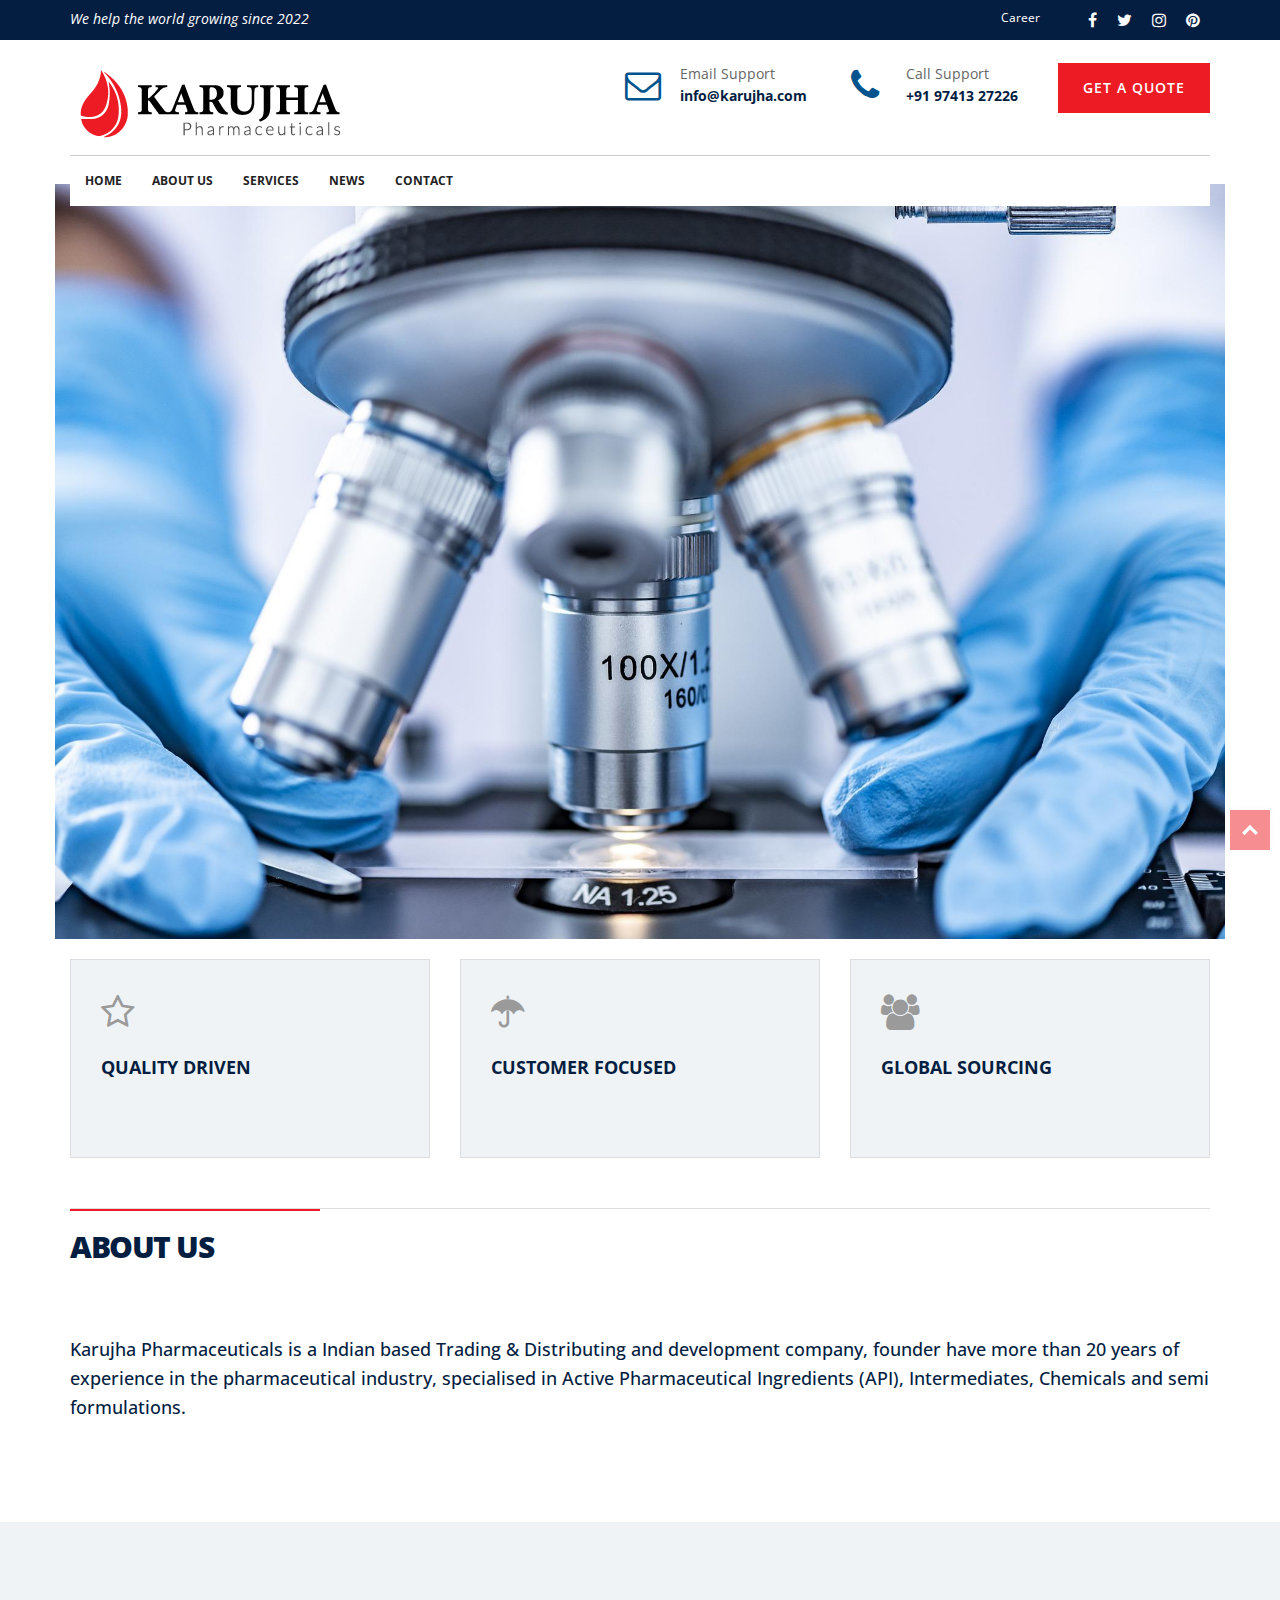
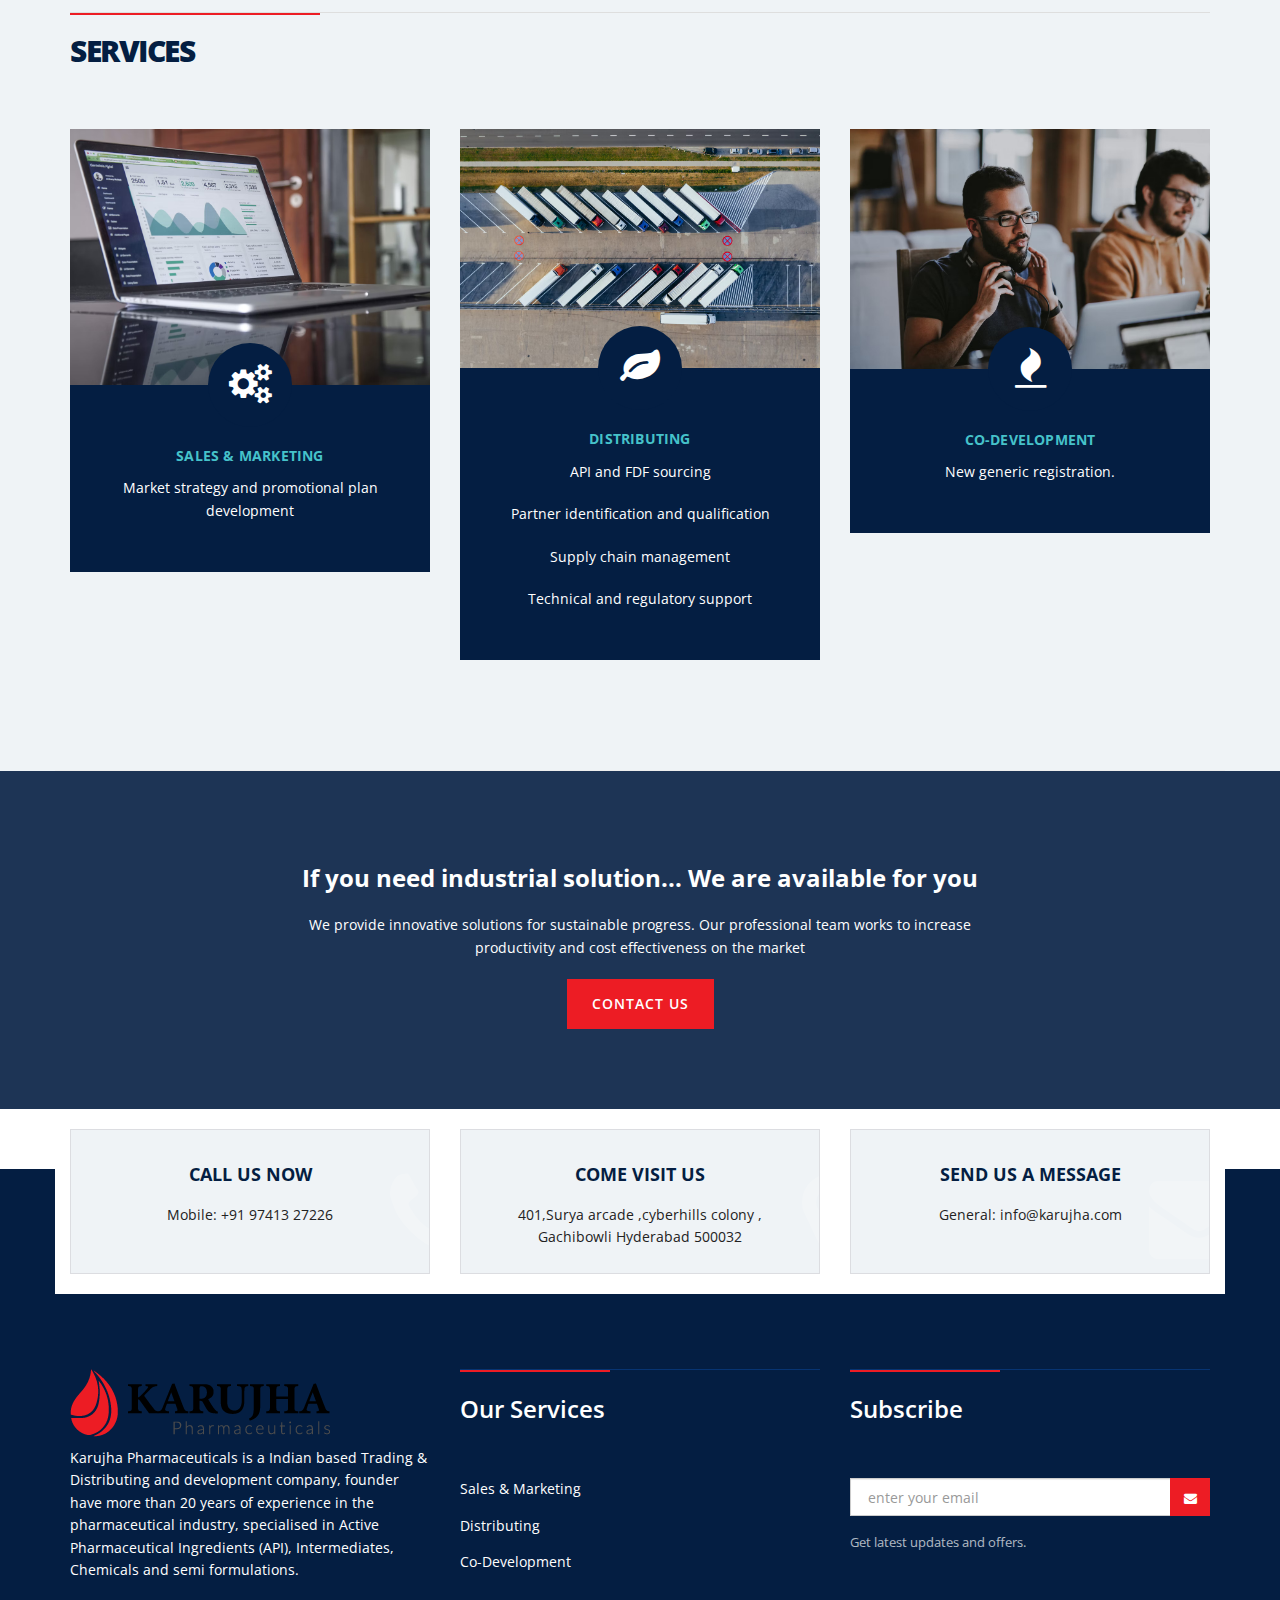
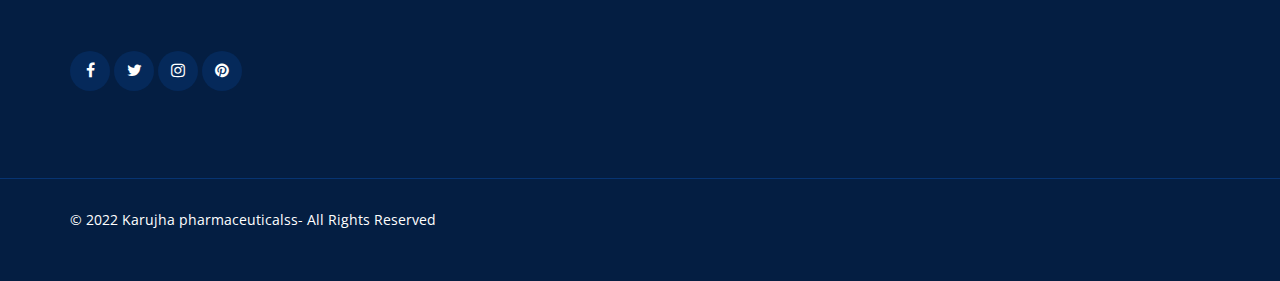
==== commit 2cdd21cb: "logo" ====
--- a/index.html
+++ b/index.html
@@ -228,14 +228,9 @@
 			</div>
 
 			<div class="row">
-				<div class="col-sm-5 col-md-5">
-					<div class="jumbo-heading">
-						<h2>OUR REAL COMMITMENT REACHES BEYOND GAS &amp; OIL COMPANY.</h2>
-						<span class="fa fa-paper-plane-o"></span>
-					</div>
-				</div>
-				<div class="col-sm-7 col-md-7">
-					<p class="lead">Karujha Pharmaceuticals is a Indian based Trading & Distributing and development company, founder have more than 20 years of experience in the pharmaceutical industry, specialised in Active Pharmaceutical Ingredients (API), Intermediates, Chemicals and semi formulation.</p> 
+				
+				<div class="col-sm-12 col-md-12">
+					<p class="lead">Karujha Pharmaceuticals is a Indian based Trading & Distributing and development company, founder have more than 20 years of experience in the pharmaceutical industry, specialised in Active Pharmaceutical Ingredients (API), Intermediates, Chemicals and semi formulations.</p> 
 					 
 				</div>
 
@@ -383,8 +378,8 @@
 			<div class="row">
 				<div class="col-sm-4 col-md-4">
 					<div class="footer-item">
-						<img src="images/karujha_pharmaceuticals_White.png" alt="logo bottom" class="logo-bottom">
-						<p>Karujha Pharmaceuticals is a Indian based Trading & Distributing and development company, founder have more than 20 years of experience in the pharmaceutical industry, specialised in Active Pharmaceutical Ingredients (API), Intermediates, Chemicals and semi formulation.
+						<img src="images/logo.png" alt="logo bottom" class="logo-bottom">
+						<p>Karujha Pharmaceuticals is a Indian based Trading & Distributing and development company, founder have more than 20 years of experience in the pharmaceutical industry, specialised in Active Pharmaceutical Ingredients (API), Intermediates, Chemicals and semi formulations.
                          </p>
 						<div class="footer-sosmed">
 							<a href="#" title="">
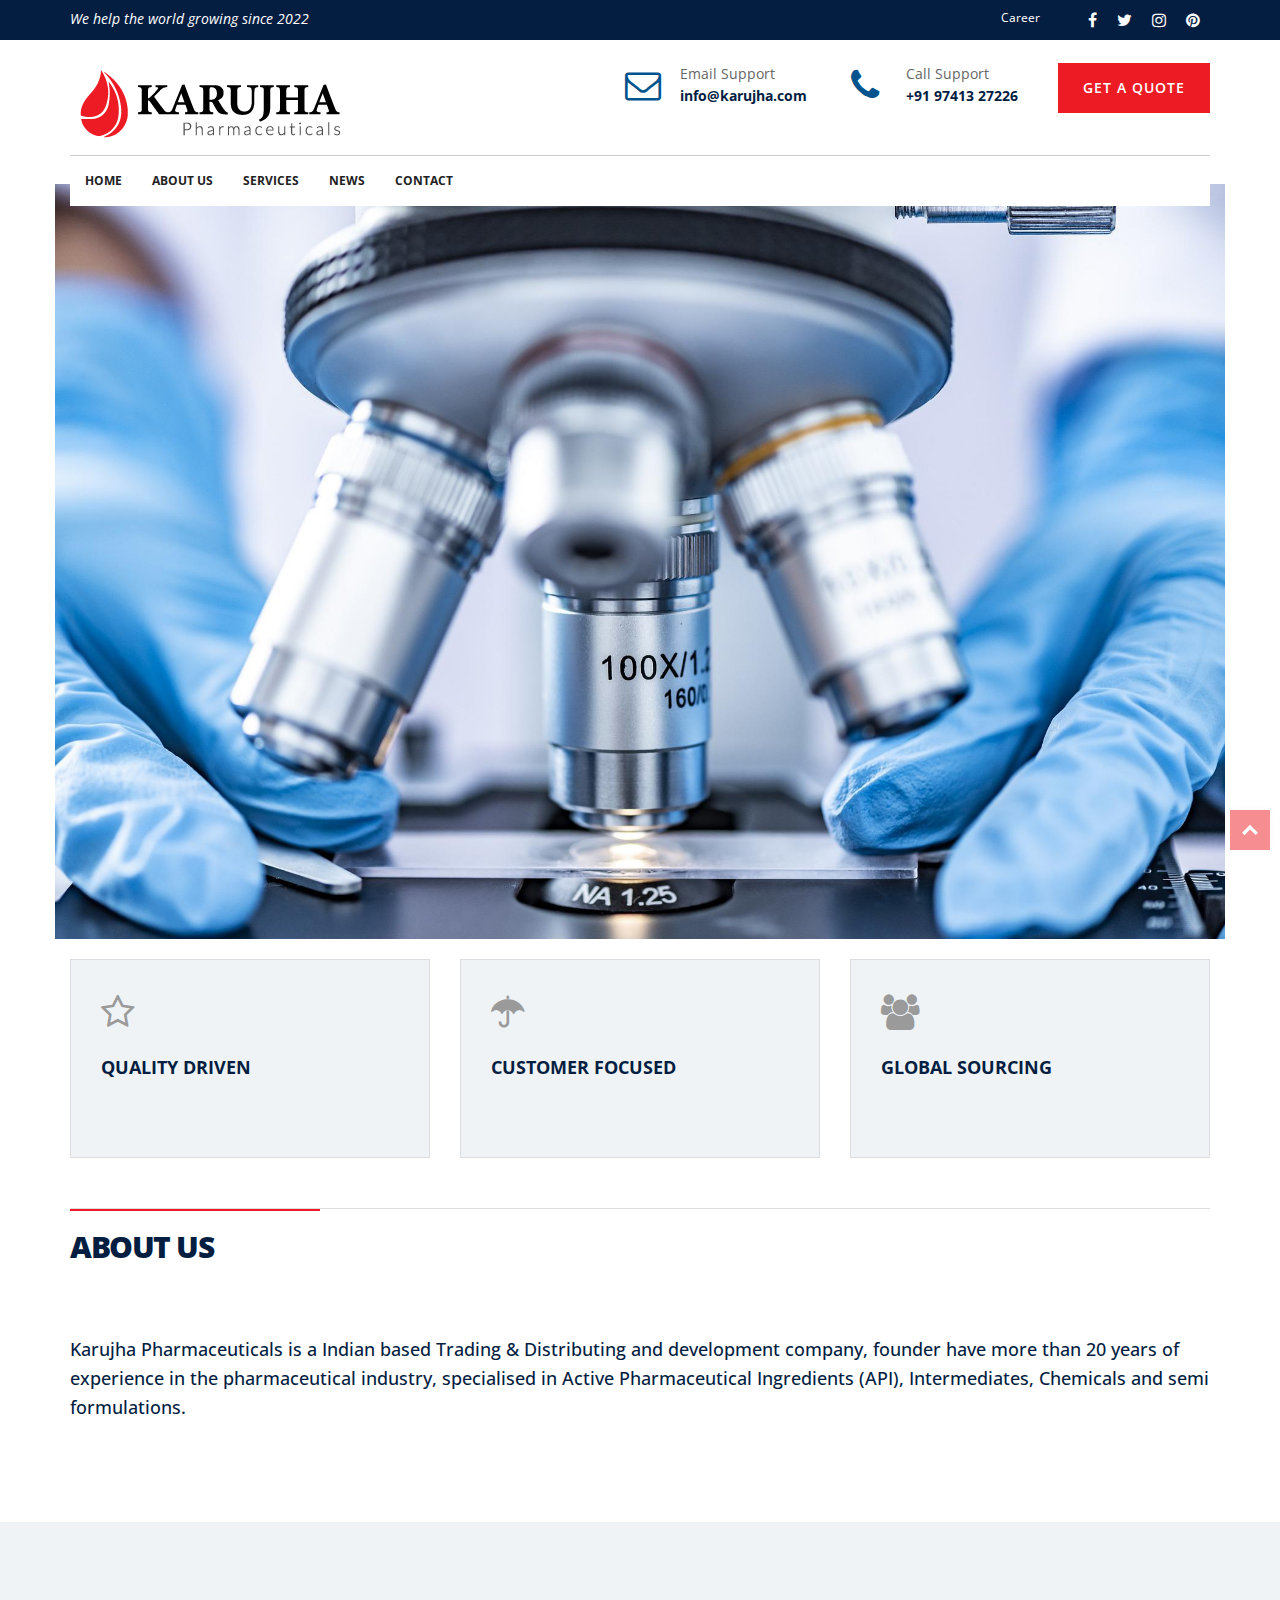
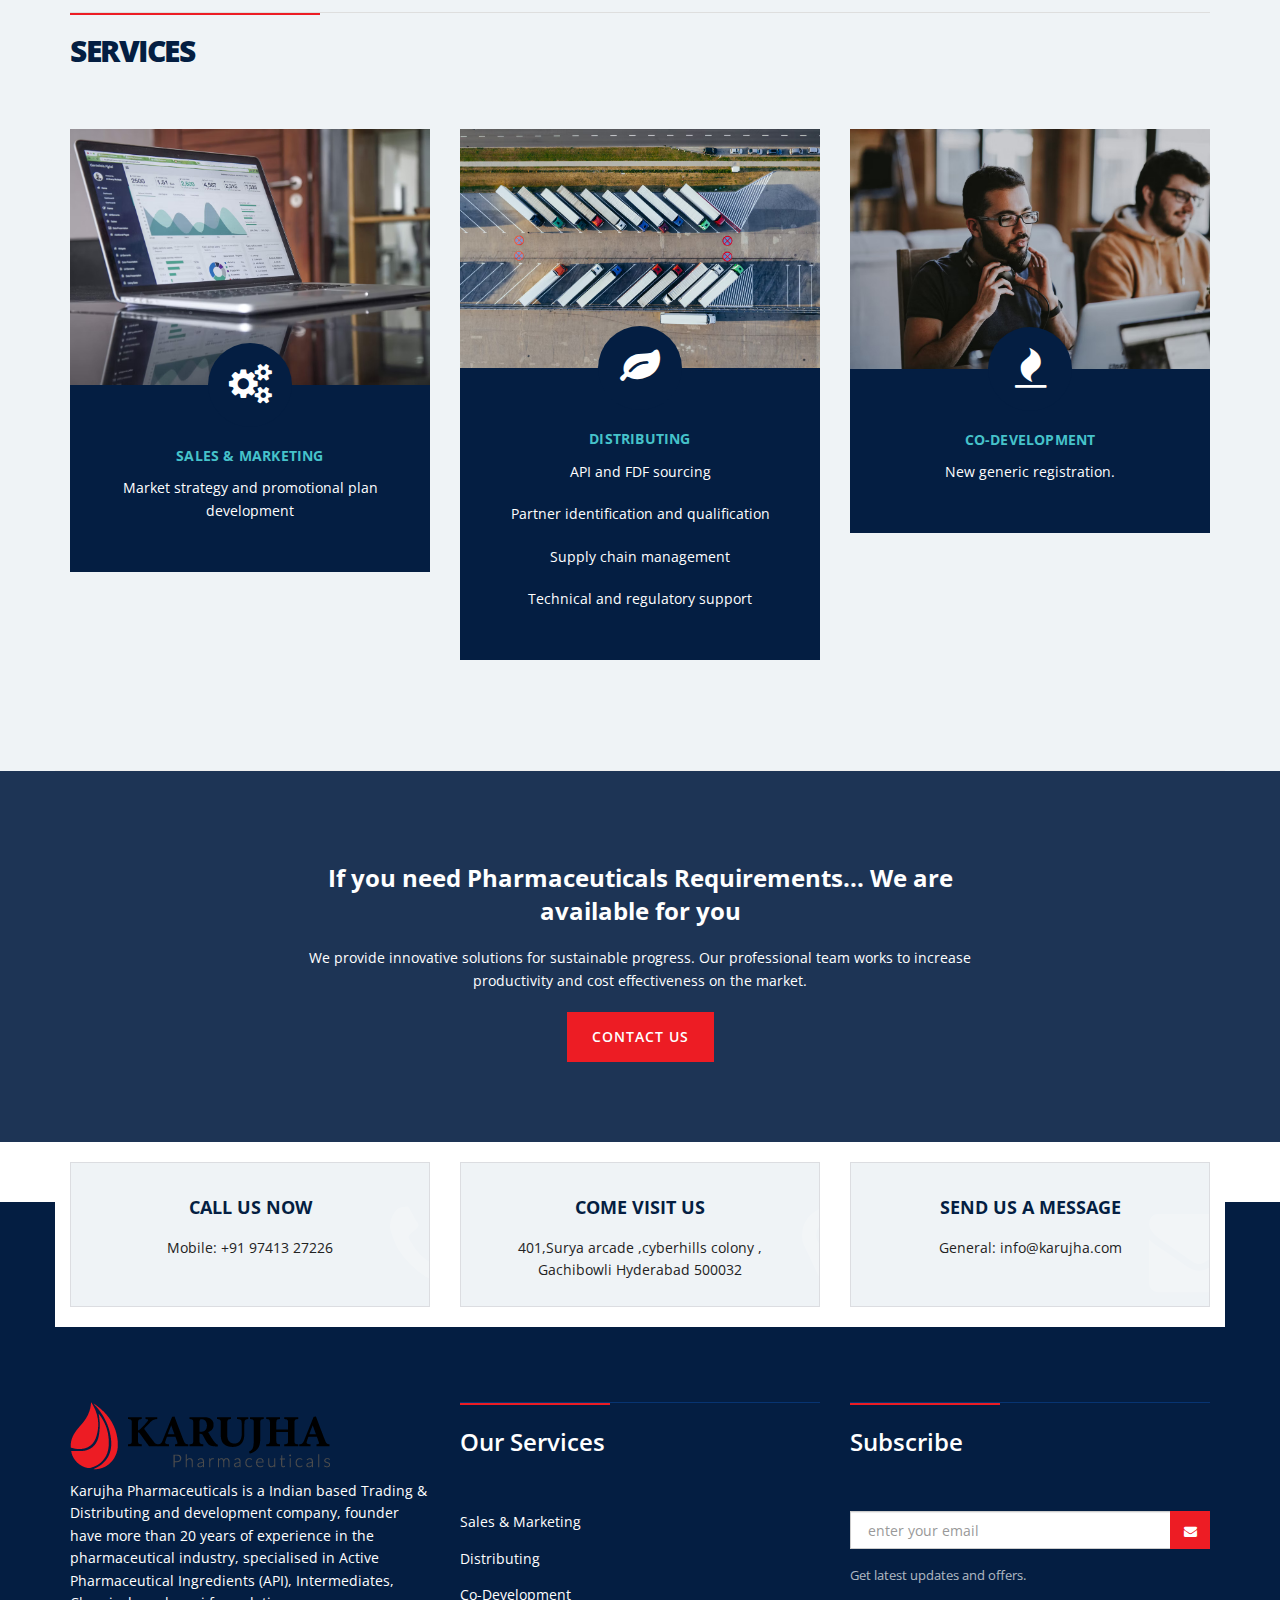
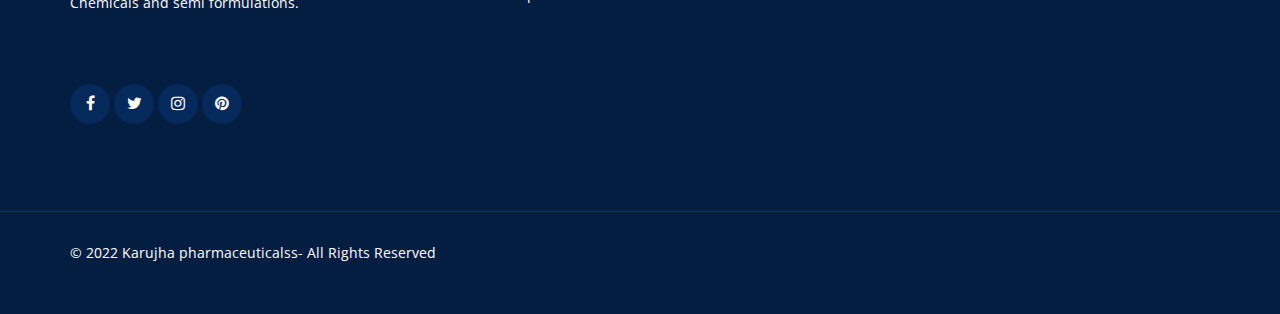
==== commit 24ada29f: "Update index.html" ====
--- a/index.html
+++ b/index.html
@@ -14,10 +14,10 @@
 	<!-- ==============================================
 	Favicons
 	=============================================== -->
-	<link rel="shortcut icon" href="images/favicon.ico">
-	<link rel="apple-touch-icon" href="images/apple-touch-icon.png">
-	<link rel="apple-touch-icon" sizes="72x72" href="images/apple-touch-icon-72x72.png">
-	<link rel="apple-touch-icon" sizes="114x114" href="images/apple-touch-icon-114x114.png">
+	
+	<link rel="apple-touch-icon" href="images/logo.png">
+	<link rel="apple-touch-icon" sizes="72x72" href="images/logo.png">
+	<link rel="apple-touch-icon" sizes="114x114" href="images/logo.png">
 	
 	<!-- ==============================================
 	CSS VENDOR
@@ -316,8 +316,8 @@
 			<div class="row">
 				<div class="col-sm-12 col-md-12">
 					<div class="cta-info">
-						<h3>If you need industrial solution... We are available for you</h3>
-						<p>We provide innovative solutions for sustainable progress. Our professional team works to increase productivity and cost effectiveness on the market</p>
+						<h3>If you need Pharmaceuticals Requirements... We are available for you</h3>
+						<p>We provide innovative solutions for sustainable progress. Our professional team works to increase productivity and cost effectiveness on the market.</p>
 						<a href="contact.html" title="" class="btn btn-cta">CONTACT US</a>
 					</div>
 				</div>
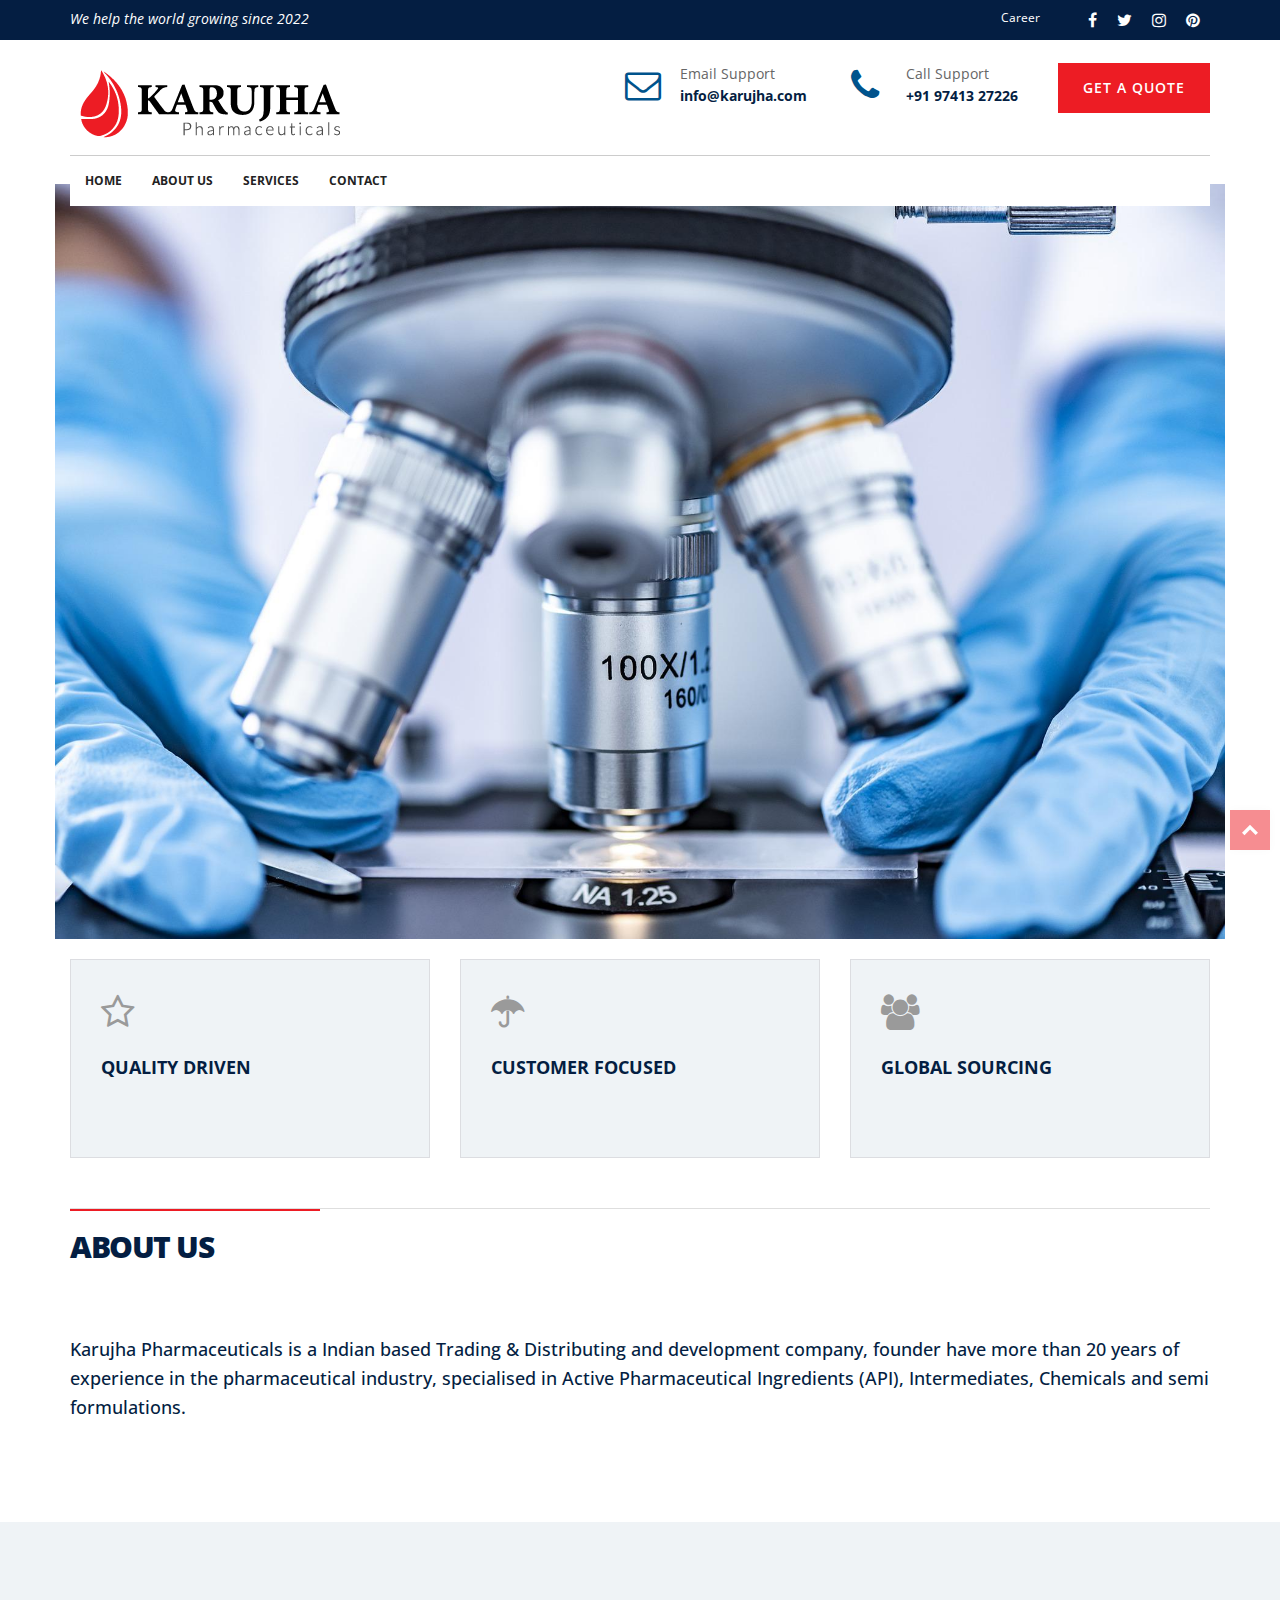
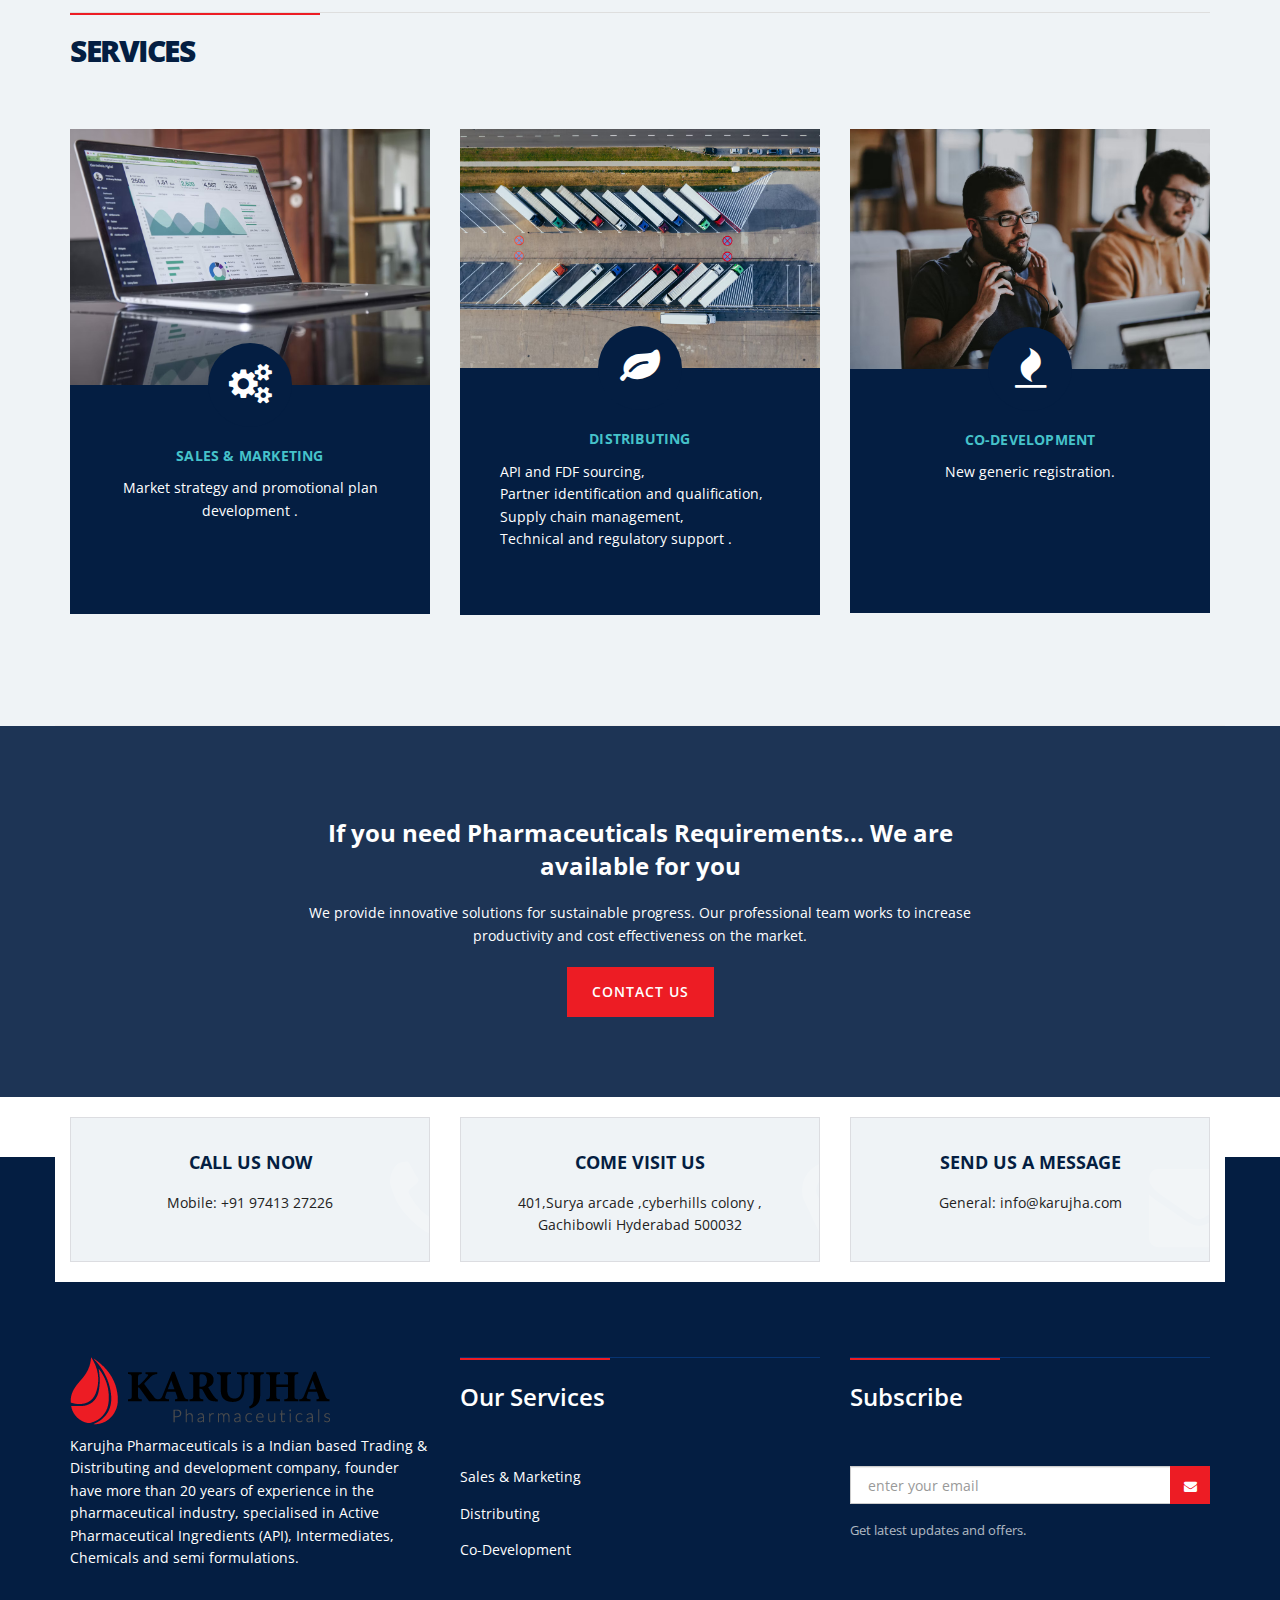
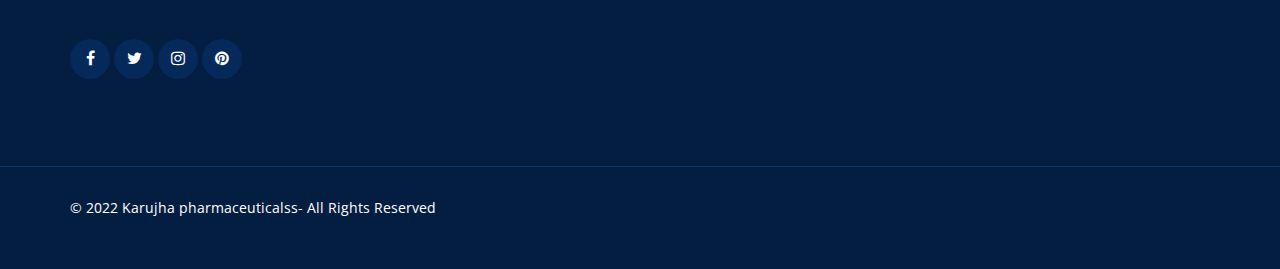
==== commit 2a3373f9: "changes" ====
--- a/index.html
+++ b/index.html
@@ -144,7 +144,7 @@
 								<li><a href="index.html">HOME</a></li>
 								<li><a href="about.html">ABOUT US</a></li>
                                 <li><a href="services.html">SERVICES</a></li>
-                                <li><a href="news.html">NEWS</a></li>
+                               
                                 <li><a href="contact.html">CONTACT</a></li>
 						</ul>
 
@@ -263,7 +263,8 @@
 		                  <span class="fa fa-gears"></span>
 		                </div>
 		                <a href="javascript:void(0)" class="title">Sales & Marketing </a>
-		                <p> Market strategy and promotional plan development </p>
+		                <p> Market strategy and promotional plan development . </p>
+		                <p>&nbsp</p>
 		                
 		              </div>
 		            </div>
@@ -279,10 +280,14 @@
 		                  <span class="fa fa-leaf"></span>
 		                </div>
 		                <a href="javascript:void(0)" class="title">Distributing</a>
-		                <p> API and FDF sourcing </p>
-		                <p> Partner identification and qualification </p>
-		                <p> Supply chain management </p>
-		                <p> Technical and regulatory support </p>
+		              
+		                <p style="text-align:left;margin-bottom: 35px;">
+		                	API and FDF sourcing,
+		                <br>Partner identification and qualification,
+		                <br>Supply chain management,
+		                <br>Technical and regulatory support .</p>
+		                
+
 		              </div>
 		            </div>
 				</div>
@@ -297,7 +302,9 @@
 		                  <span class="fa fa-fire"></span>
 		                </div>
 		                <a href="javascript:void(0)" class="title">CO-DEVELOPMENT</a>
-		                <p>New generic registration.</p>	                
+		                <p style="text-align:center;margin-bottom: 100px;">New generic registration.</p>
+		               	
+		                             
 		              </div>
 		            </div>
 				</div>
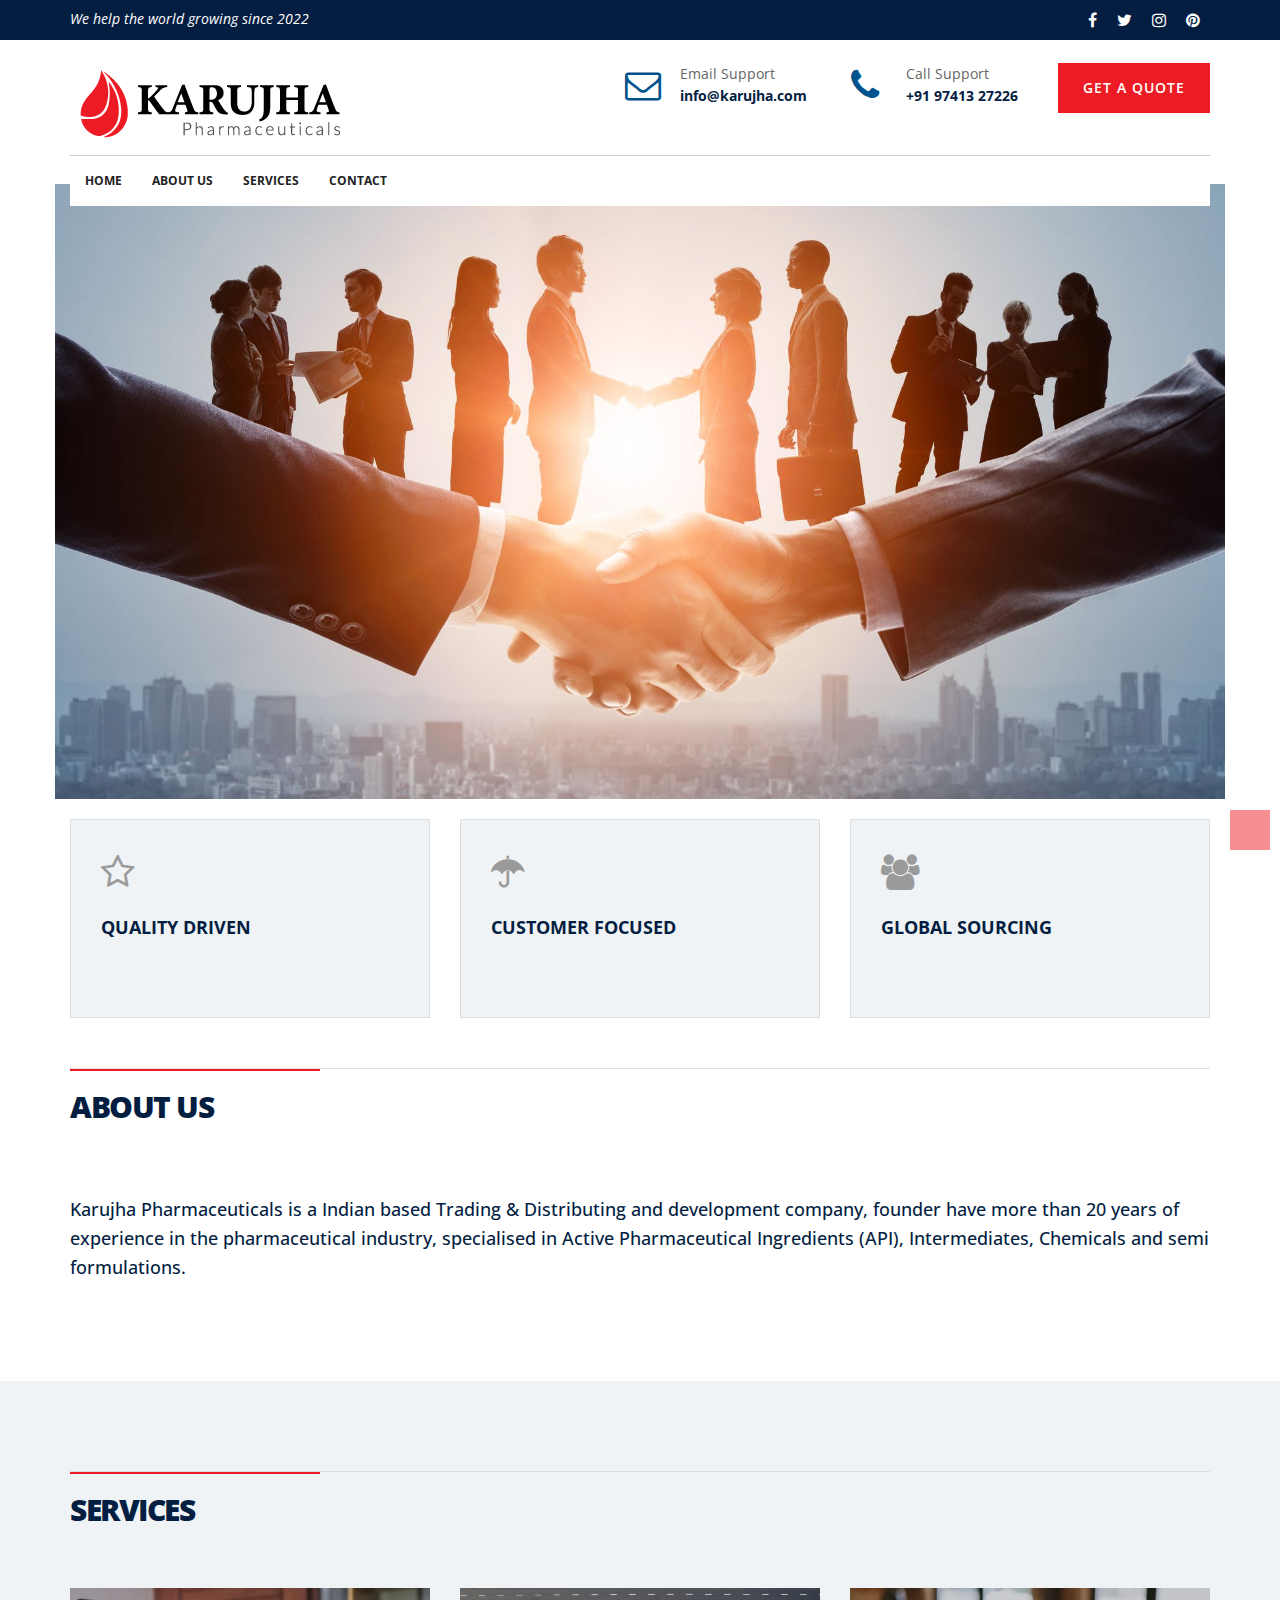
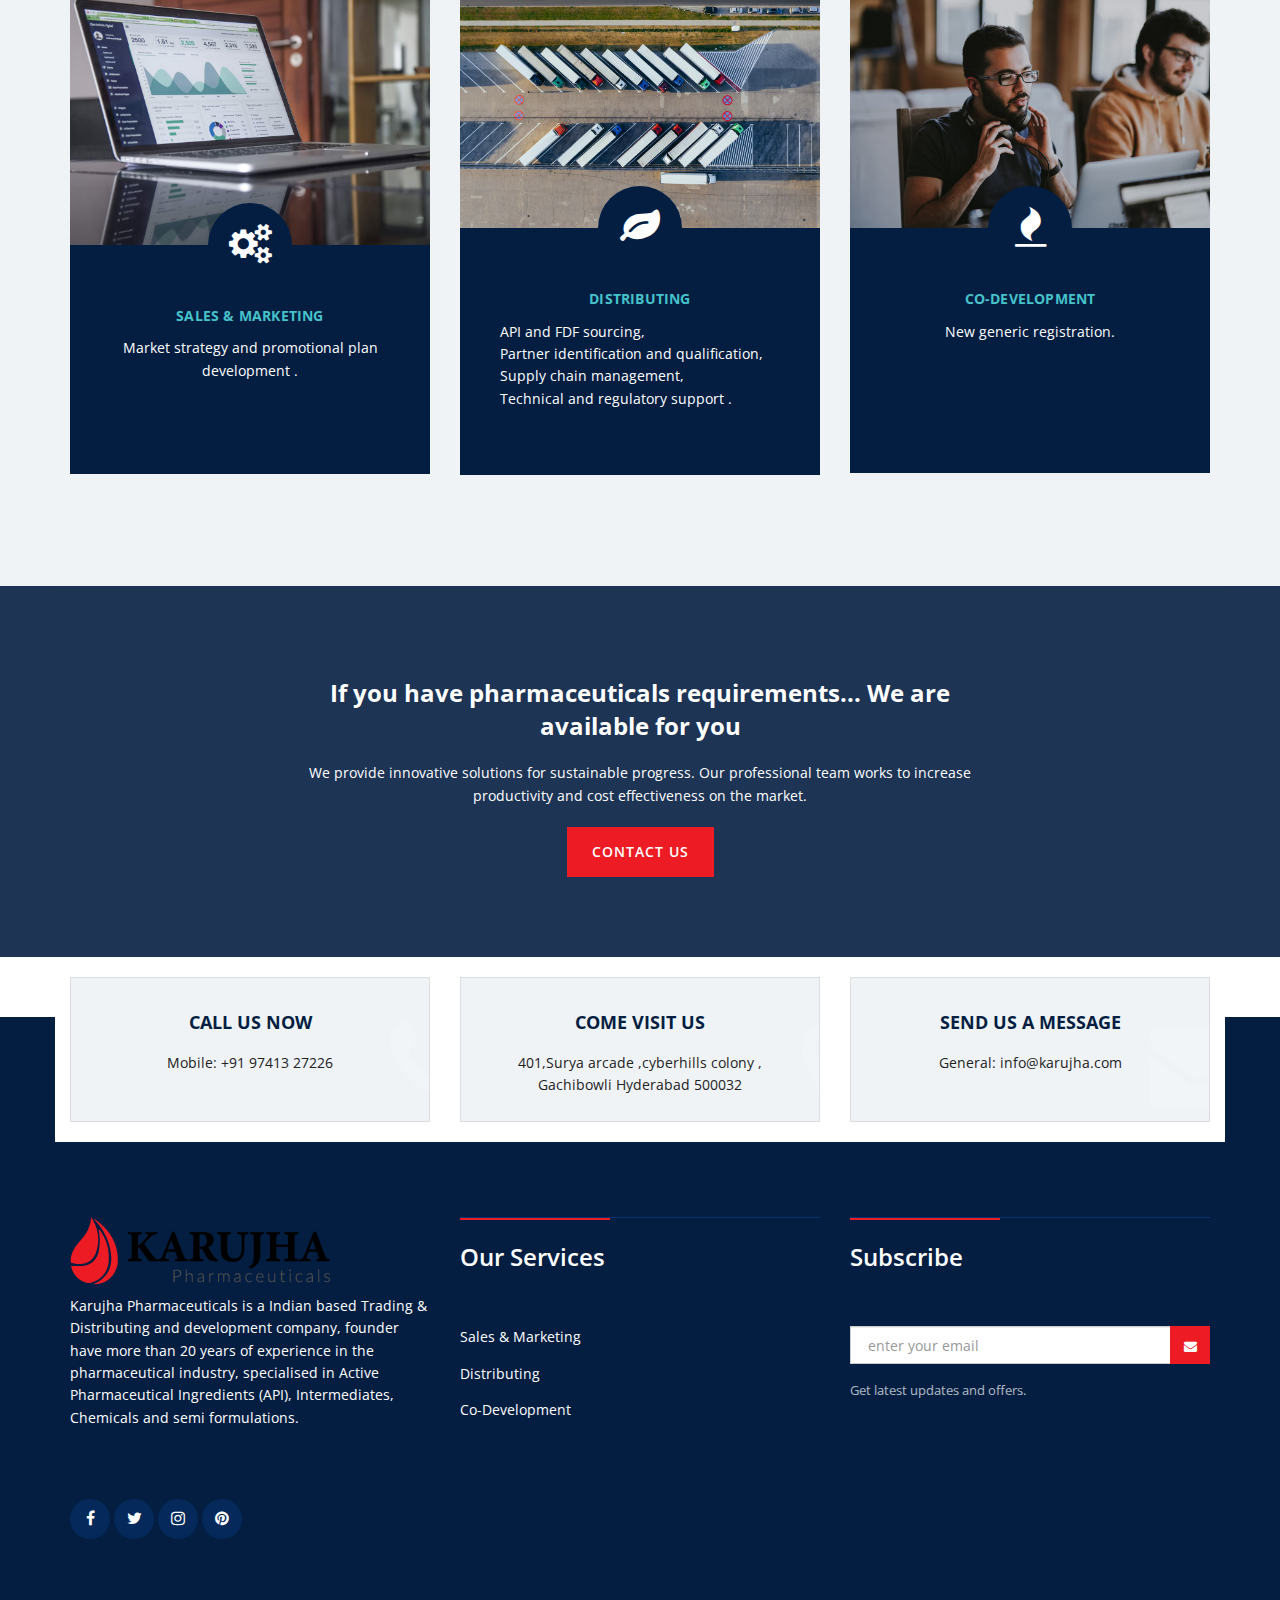
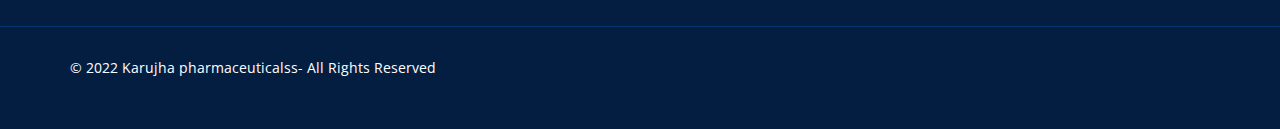
==== commit bab71f88: "final changes" ====
--- a/index.html
+++ b/index.html
@@ -15,9 +15,13 @@
 	Favicons
 	=============================================== -->
 	
-	<link rel="apple-touch-icon" href="images/logo.png">
-	<link rel="apple-touch-icon" sizes="72x72" href="images/logo.png">
-	<link rel="apple-touch-icon" sizes="114x114" href="images/logo.png">
+	<link rel="apple-touch-icon" sizes="180x180" href="images/apple-touch-icon.png">
+	<link rel="icon" type="images/png" sizes="32x32" href="images/favicon-32x32.png">
+	<link rel="icon" type="images/png" sizes="16x16" href="images/favicon-16x16.png">
+	<link rel="manifest" href="images/site.webmanifest">
+	<link rel="mask-icon" href="images/safari-pinned-tab.svg" color="#5bbad5">
+	<meta name="msapplication-TileColor" content="#da532c">
+	<meta name="theme-color" content="#ffffff">
 	
 	<!-- ==============================================
 	CSS VENDOR
@@ -64,7 +68,7 @@
 					<div class="col-sm-7 col-md-6">
 						<div class="topbar-right">
 							<ul class="topbar-menu">
-								<li><a href="career.html" title="Career">Career</a></li>						
+								<!-- <li><a href="career.html" title="Career">Career</a></li> -->						
 							</ul>
 							<ul class="topbar-sosmed">
 							<li>
@@ -165,7 +169,7 @@
 
 <div class="row">
   
-  <img src="images/slide-4.jpg" style="width:100%">
+  <img src="images/slide1.jpg" style="width:100%">
 
 </div>
 
@@ -323,7 +327,7 @@
 			<div class="row">
 				<div class="col-sm-12 col-md-12">
 					<div class="cta-info">
-						<h3>If you need Pharmaceuticals Requirements... We are available for you</h3>
+						<h3>If you have pharmaceuticals requirements... We are available for you</h3>
 						<p>We provide innovative solutions for sustainable progress. Our professional team works to increase productivity and cost effectiveness on the market.</p>
 						<a href="contact.html" title="" class="btn btn-cta">CONTACT US</a>
 					</div>
@@ -502,6 +506,19 @@
 }
 </script>
 
+<!--Start of Tawk.to Script-->
+<script type="text/javascript">
+var Tawk_API=Tawk_API||{}, Tawk_LoadStart=new Date();
+(function(){
+var s1=document.createElement("script"),s0=document.getElementsByTagName("script")[0];
+s1.async=true;
+s1.src='https://embed.tawk.to/62f7608d54f06e12d88e67b8/1gab52acc';
+s1.charset='UTF-8';
+s1.setAttribute('crossorigin','*');
+s0.parentNode.insertBefore(s1,s0);
+})();
+</script>
+<!--End of Tawk.to Script-->
 		
 </body>
 </html>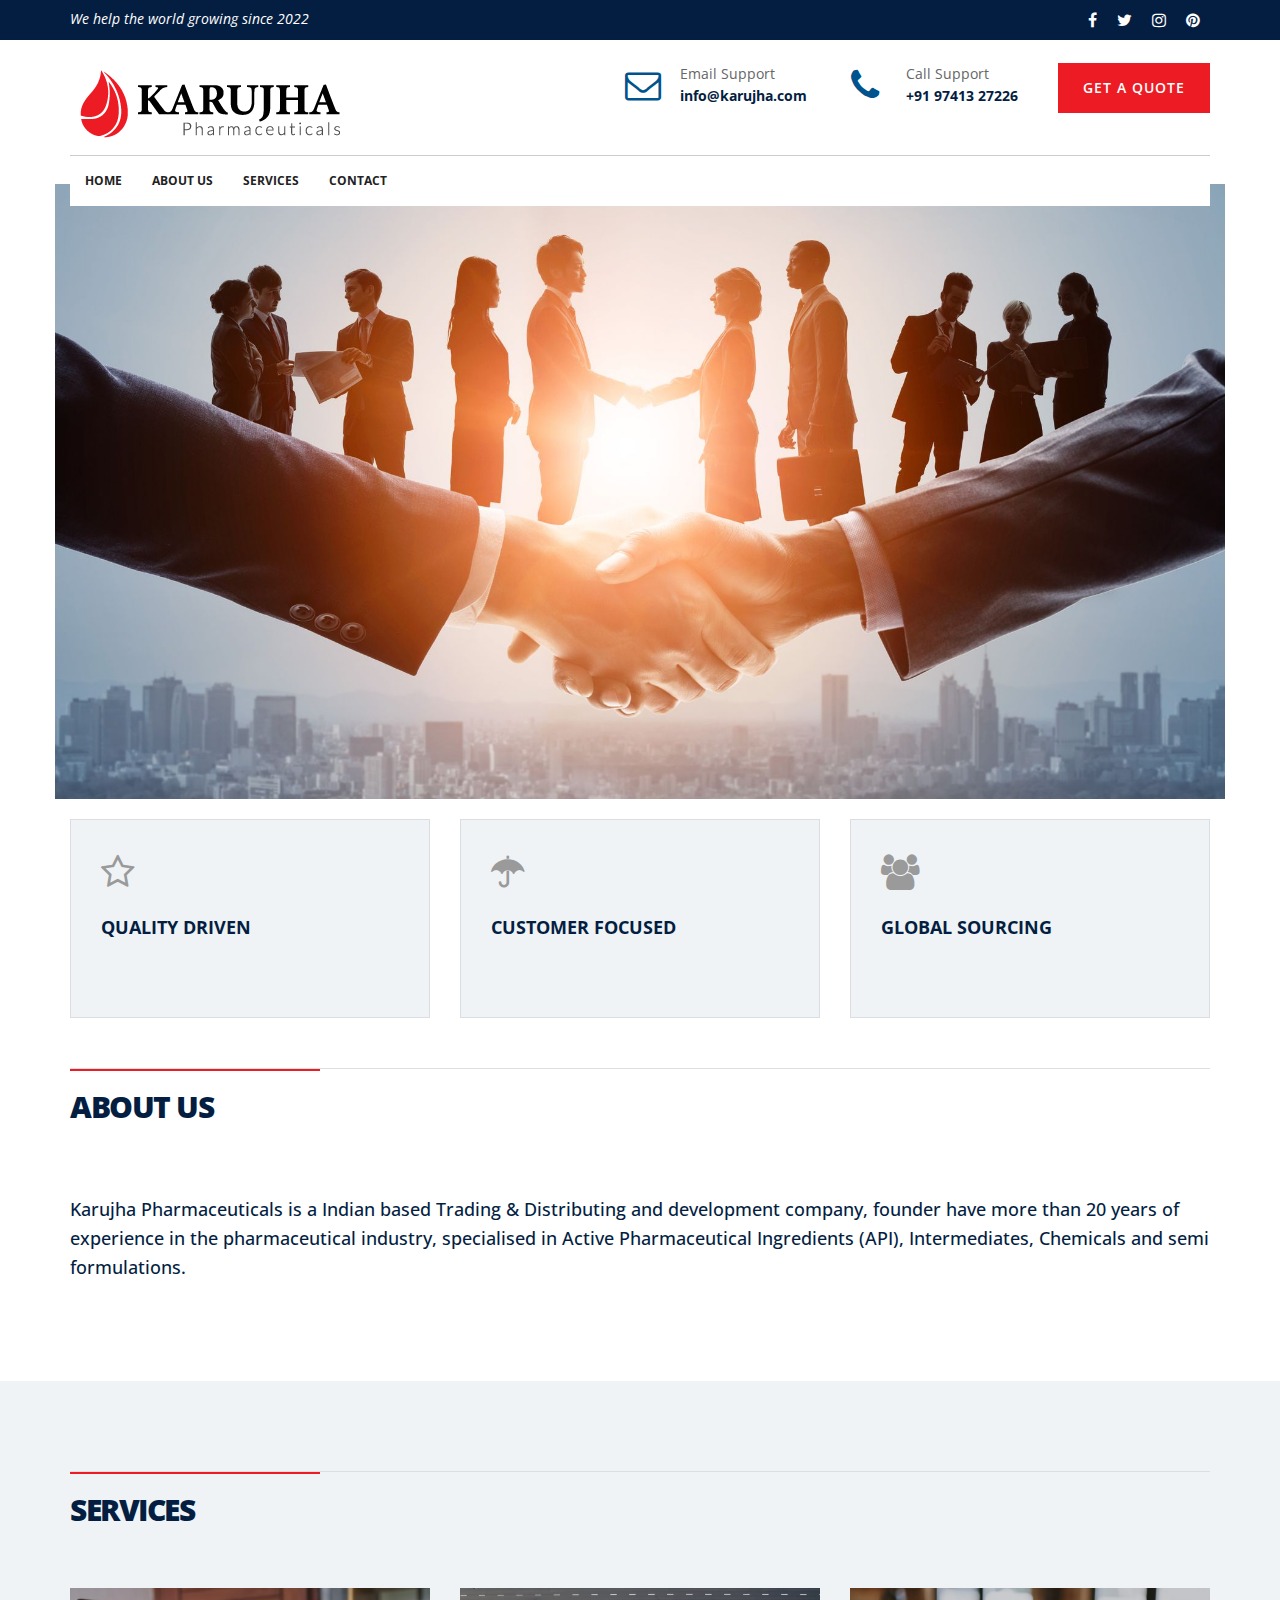
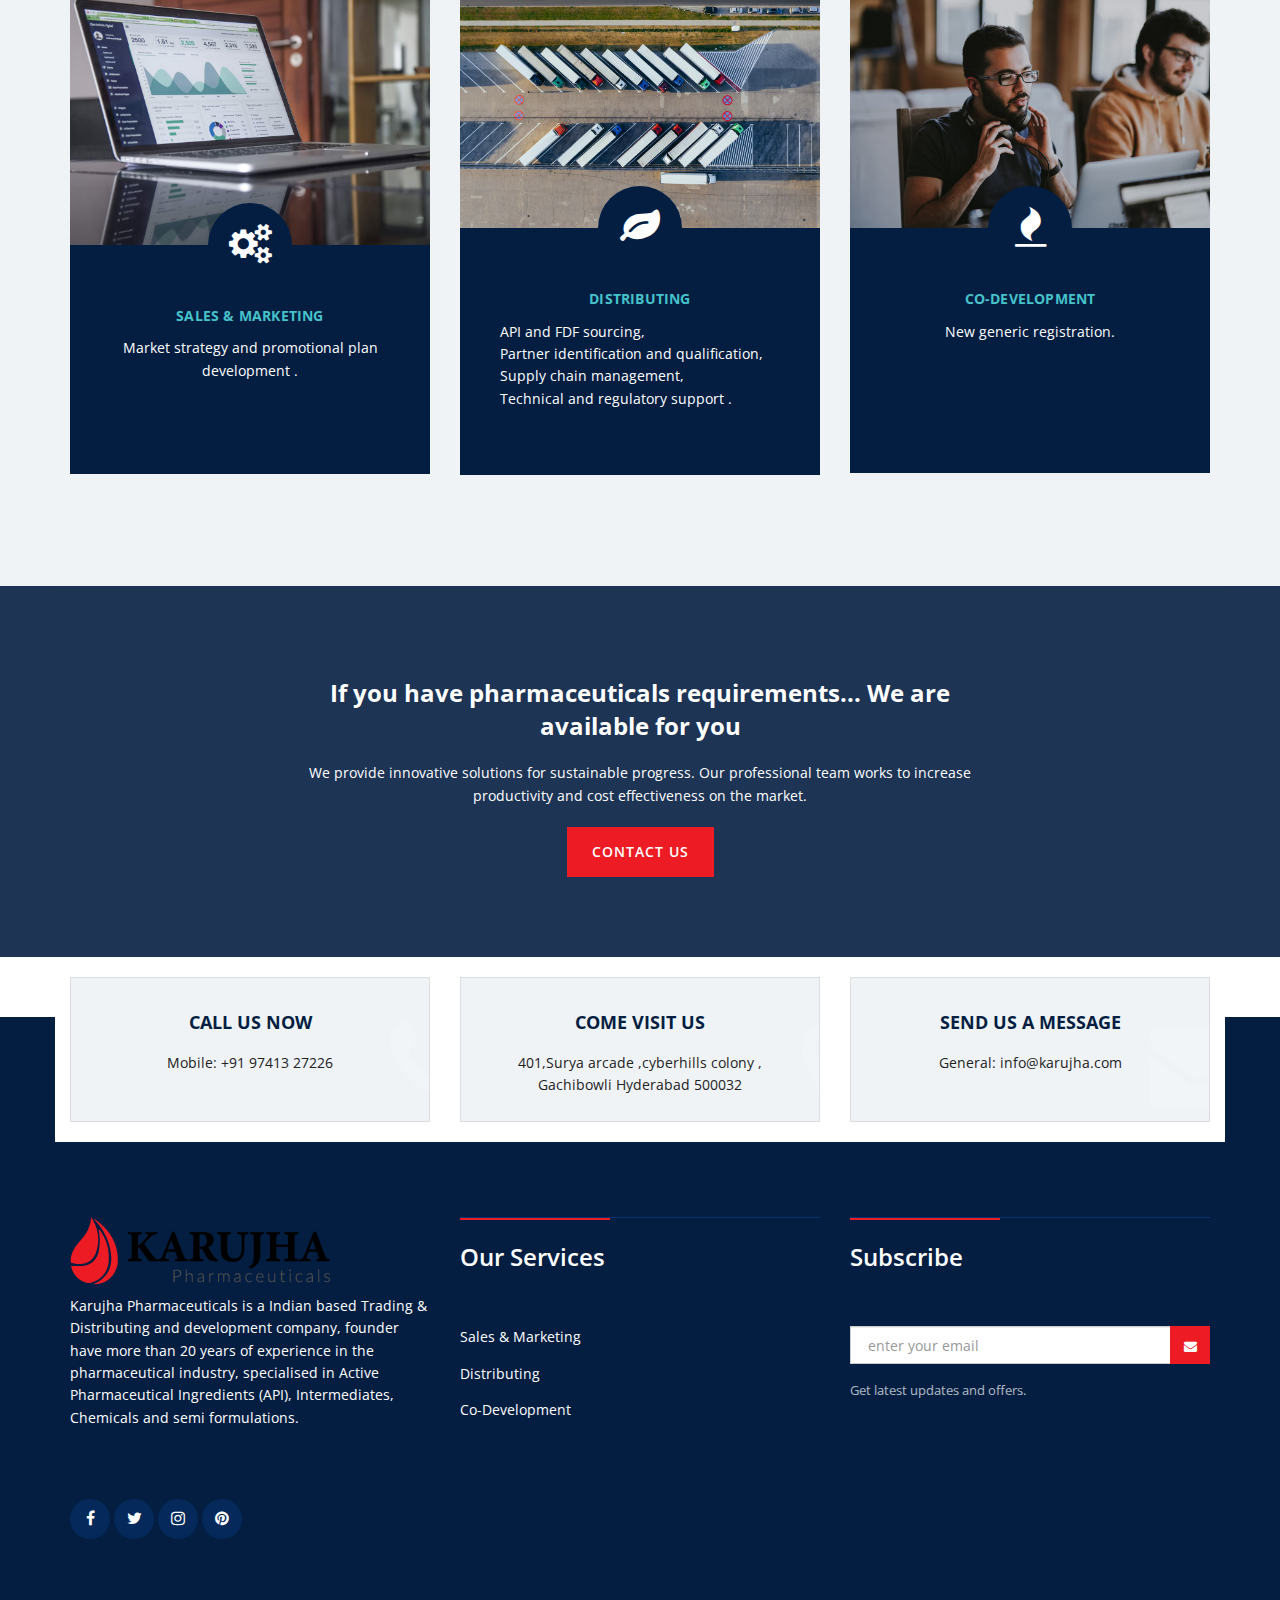
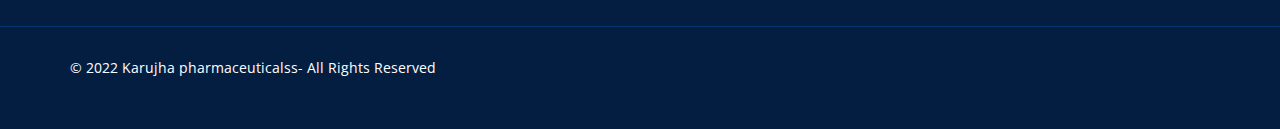
==== commit 8424626d: "Hi" ====
--- a/index.html
+++ b/index.html
@@ -50,8 +50,6 @@
 		<div class="loader"></div>
 	</div>
 	
-	<!-- BACK TO TOP SECTION -->
-	<a href="#0" class="cd-top cd-is-visible cd-fade-out">Top</a>
 	
     <div class="header">
     	<!-- TOPBAR -->
@@ -477,48 +475,7 @@
 	<script type="text/javascript" src="js/script.js"></script>
 
 
-<script>
-let slideIndex = 1;
-showSlides(slideIndex);
-
-function plusSlides(n) {
-  showSlides(slideIndex += n);
-}
-
-function currentSlide(n) {
-  showSlides(slideIndex = n);
-}
-
-function showSlides(n) {
-  let i;
-  let slides = document.getElementsByClassName("mySlides");
-  let dots = document.getElementsByClassName("dot");
-  if (n > slides.length) {slideIndex = 1}    
-  if (n < 1) {slideIndex = slides.length}
-  for (i = 0; i < slides.length; i++) {
-    slides[i].style.display = "none";  
-  }
-  for (i = 0; i < dots.length; i++) {
-    dots[i].className = dots[i].className.replace(" active", "");
-  }
-  slides[slideIndex-1].style.display = "block";  
-  dots[slideIndex-1].className += " active";
-}
-</script>
-
-<!--Start of Tawk.to Script-->
-<script type="text/javascript">
-var Tawk_API=Tawk_API||{}, Tawk_LoadStart=new Date();
-(function(){
-var s1=document.createElement("script"),s0=document.getElementsByTagName("script")[0];
-s1.async=true;
-s1.src='https://embed.tawk.to/62f7608d54f06e12d88e67b8/1gab52acc';
-s1.charset='UTF-8';
-s1.setAttribute('crossorigin','*');
-s0.parentNode.insertBefore(s1,s0);
-})();
-</script>
-<!--End of Tawk.to Script-->
-		
+
+
 </body>
 </html>--- a/css/style.css
+++ b/css/style.css
@@ -903,7 +903,7 @@
   overflow: hidden;
   text-indent: 100%;
   white-space: nowrap;
-  background: #ed1c24 url("../images/cd-top-arrow.svg") no-repeat center 50%;
+  background: #ed1c24 url("../images/uparrow.png") no-repeat center 50%;
   visibility: hidden;
   opacity: 0;
   -webkit-transition: opacity .3s 0s, visibility 0s .3s;
